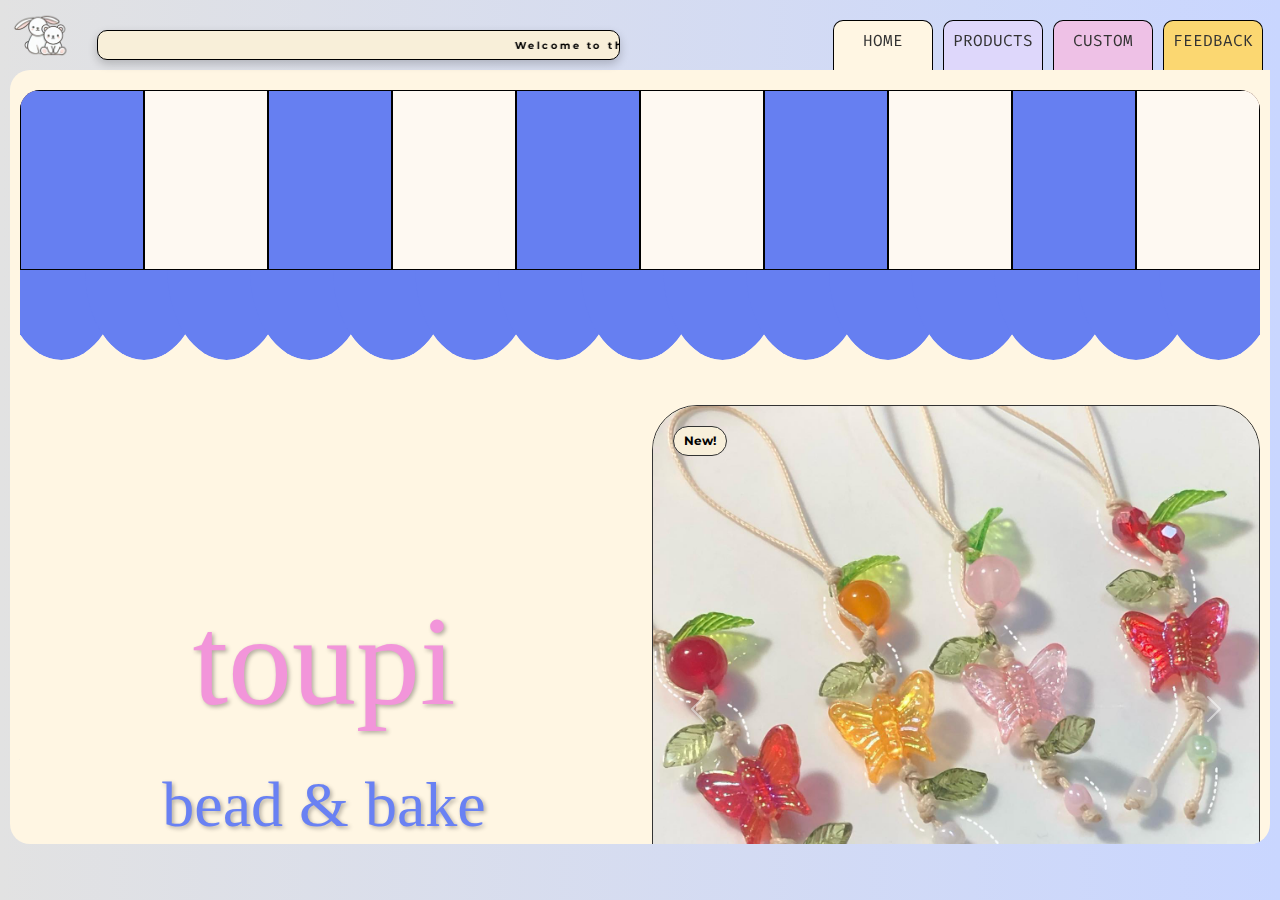
==== index.html @ 3fbce945 "refactor: css" ====
<!DOCTYPE html>
<html lang="en">
<head>
    <meta charset="UTF-8">
    <meta name="viewport" content="width=device-width, initial-scale=1.0">
    <title>toupi.bnb</title>

    <meta property="og:title" content="Toupi | bake & bead">
    <meta property="og:description" content="Shop chuyên làm vòng làm bánh!">
    <meta property="og:image" content="images/logo/toupi.jpg">
    <meta property="og:url" content="https://duphlot.github.io/toupi.github.io/">
    <meta property="og:type" content="website">
    <meta property="og:locale" content="vi_VN">


    <link rel="icon" href="images/logo/logoNavbar.png" sizes="16x16" type="image/png">
    <link href="https://cdn.jsdelivr.net/npm/bootstrap@5.3.0/dist/css/bootstrap.min.css" rel="stylesheet">
    <link href="https://fonts.googleapis.com/css2?family=Fira+Code:wght@400;700&display=swap" rel="stylesheet">
    <link rel="stylesheet" href="css/block.css">
    <link rel="stylesheet" href="css/style.css">
    <link rel="stylesheet" href="css/carousel.css">
    <link rel="stylesheet" href="css/checkout.css">
    <link rel="stylesheet" href="css/draws.css">
    <link rel="stylesheet" href="css/newProducts.css">
    <link rel="stylesheet" href="css/products.css">
    <link rel="stylesheet" href="css/custom.css">
</head>
<body>
    <!-- Navbar -->
    <nav class="navbar navbar-expand-lg">
        <div class = "container">
            <div class="collapse navbar-collapse" id="navbarNav">
                <ul class="navbar-nav ms-auto">
                    <a class="navbar-brand">
                        <img src="images/logo/logoNavbar.png" alt="Logo" class="navbar-logo">
                    </a>
                    <a class="nav-link">
                        <div class="marquee-container d-flex justify-content-between align-items-center">
                            <marquee class="marquee-text">Welcome to the toupi.bnb! ˚✧‧₊This grocery store is banking only˚⟡౨ৎ</marquee>
                        </div>
                    </a>
                </ul>
            </div>
        </div>
        <div class="container" style="margin-right: 0;">
            <div class="collapse navbar-collapse under" id="navbarNav">
                <ul class="navbar-nav ms-auto">
                    <li class="nav-item custom-nav-item">
                        <a class="nav-link" href="#" onclick="showSection('home')">HOME</a>
                    </li>
                    <li class="nav-item custom-nav-item">
                        <a class="nav-link" href="#" onclick="showSection('products')">PRODUCTS</a>
                    </li>
                    <li class="nav-item custom-nav-item">
                        <a class="nav-link" href="#" onclick="showSection('custom')">CUSTOM</a>
                    </li>
                    <li class="nav-item custom-nav-item">
                        <a class="nav-link" href="#" onclick="showSection('feedback')">FEEDBACK</a>
                    </li>
                </ul>
            </div>
        </div>
    </nav>

    <!-- Content Sections -->
    <div id="home" class="section" style="display: block;">
        <div class="awning" id="awning"></div>
        <div class="draw-wave" id="draw-wave"></div>
        <div class="row justify-content-between align-items-center">
            <div class="col-lg-6 col-md-12 text-center mb-3 mb-lg-0">
                <div class="logo">
                    <div class="toupi">toupi</div>
                    <div class="bead-bake">bead & bake</div>
                </div>
            </div>
            <div class="col-lg-6 col-md-12">
                <div id="product-carousel" class="carousel slide" data-bs-ride="carousel" style="border-radius: 5vh;max-width: 100vh;">
                    <div id="carousel-container" class="carousel-inner"></div>
                    <button class="carousel-control-prev" type="button" data-bs-target="#product-carousel" data-bs-slide="prev">
                        <span class="carousel-control-prev-icon" aria-hidden="true"></span>
                        <span class="visually-hidden">Previous</span>
                    </button>
                    <button class="carousel-control-next" type="button" data-bs-target="#product-carousel" data-bs-slide="next">
                        <span class="carousel-control-next-icon" aria-hidden="true"></span>
                        <span class="visually-hidden">Next</span>
                    </button>
                </div>
            </div>
        </div>
        <h5 class="new-product-tag">
            <strong>Collections</strong>
        </h5>
        <div class="new-product-container">
            <div id="product-grid">
            </div>
        </div>
        <div class="text-container" style="margin-top: 50px;">
            <h2 class="text-center">🌸 Welcome to toupi.bnb! 🌸</h2>
            <div class=" d-flex justify-content-between">
                <p class="mb-0">💳 <span style="font-style: italic;">Banking only</span> 💳</p>
                <p class="mb-0">📍 <span style="font-weight: bold;">Saigon</span> 📍</p>
            </div>
            <hr>
            <p>📋 <b>Một vài lưu ý quan trọng:</b></p>
            <ol>
                <li>
                    1️⃣ Hầu hết các mẫu chỉ có vài chiếc, bạn vui lòng chờ từ <b>2-5 ngày</b> nha!
                </li>
                <li>
                    2️⃣ Các đơn custom theo yêu cầu sẽ cần khoảng <b>5-7 ngày</b> để hoàn thành.
                </li>
                <li>
                    3️⃣ Toupi có hỗ trợ giao hàng như sau:
                    <ul>
                        <li>📦 Freeship trong bán kính <b>dưới 5km</b>.</li>
                        <li>📦 Đồng giá <b>10k/đơn</b> cho bán kính từ <b>5-10km</b>.</li>
                        <li>📦 Gửi hàng qua ViettelPost với mức phí từ <b>11-23k</b> cho khoảng cách trên 10km.</li>
                        <li>📦 Sốp freeship tại khu vực Bách Khoa CS1 nè! ✨</li>
                    </ul>
                </li>
                <li>
                    4️⃣ Khi nhận hàng, nhớ <b>quay video unbox</b> để kiểm tra sản phẩm nha! Mình chỉ hỗ trợ khi có video thôi nè. 📹 ❤️
                </li>
                <li>
                    5️⃣ Nếu có vấn đề khi mua hàng, hãy nhắn ngay <span style="color: #ff69b4;">@cherroseu</span> nhé!
                </li>
            </ol>
        </div>             
    </div>
    <div id="products" class="section" style="display: none;">
        <!-- Product Filters -->
        <section id="product-filters" style="overflow-x: auto; white-space: nowrap; -ms-overflow-style: none; scrollbar-width: none;">
            <button id="braceletsBtn" class="btn btn-outline-primary braceletsBtn active">Bracelets</button>
            <button class="btn btn-outline-primary">Key Ring</button>
            <button class="btn btn-outline-primary">Cookies</button>
        </section>
        <!-- Cart Button (Top-Right Corner) -->
        <section id = "cart-products" style="margin-top: -30px;">
            <div class="cart-btn-container d-flex justify-content-end mb-3" >
                <button class="btn btn-outline-primary me-2" id="cartBtn">
                    🛒 Cart (<span id="cartCount">0</span> items)
                </button>
            </div>
            <div class="cart-modal" id="cartModal">
                <div id="cartContainer"></div>
                <a href="checkout.html" class="btn btn-primary">Checkout</a>
                <button class="btn btn-secondary" id="closeCartBtn">Close</button>
            </div>
        </section>
        <!-- Product Grid -->
        <h2 class="text-center mb-4"></h2>
        <div  id="product-list" class="row row-cols-1 row-cols-md-3 g-4">
        </div>
    </div>
    <div id="custom" class="section" style="display: none;">
        <div id="custom-gallery" class="custom-gallery"></div>
    </div>
    <div id="feedback" class="section" style="display: none;">
        <div class = "container text-center">
            <img style = "width: 50px; height: auto; display: block; margin: 0 auto; max-width: 100%; " id="imgur" src="https://media.tenor.com/On7kvXhzml4AAAAj/loading-gif.gif">
        </div>
    </div>
    <script src="https://cdn.jsdelivr.net/npm/bootstrap@5.3.0/dist/js/bootstrap.bundle.min.js"></script>
    <script src="js/addImg.js"></script>
    <script src="js/animation.js"></script>
    <script src="js/cart.js"></script>
    <script src="js/checkout.js"></script>
    <script src="js/products.js"></script>
    <script src="js/script.js"></script>
    <script src="js/scripts.js"></script>
</body>
</html>
---- css/block.css ----
/* Ngăn nhấp chuột phải vào ảnh */
img {
    -webkit-user-select: none;
    -moz-user-select: none;
    -ms-user-select: none;
    user-select: none;
    -webkit-pointer-events: none;
    -moz-pointer-events: none;
    -ms-pointer-events: none;
    pointer-events: none;
}

/* Ngăn chọn văn bản */
body {
    -webkit-user-select: none;
    -moz-user-select: none;
    -ms-user-select: none;
    user-select: none;
}
---- css/style.css ----
@import url('https://fonts.googleapis.com/css2?family=Montserrat:wght@400;500;600&display=swap');

*{
    margin: 0;
    padding: 0;
    font-family: 'Montserrat', sans-serif;
}

body {
    background-color: #c9d6ff;
    background: linear-gradient(to right, #e2e2e2,#c9d6ff);
    color: #333;
    margin: 0;
    padding: 0;
    font-family: 'Fira Code', 'JetBrains Mono', 'Source Code Pro', monospace;
    font-size: 16px;
    line-height: 1.5;
    overflow: hidden;
}

h1, h2, a, p, code, pre, .navbar-nav .nav-item .nav-link, #team-introduction h2, #products h2, #team-introduction .section-title h3, #products .section-title h3, #team-introduction .section-title p, #products .section-title p {
    font-family: 'Fira Code', 'JetBrains Mono', 'Source Code Pro', monospace;
}

h1, h2 {
    font-weight: bold;
    color: #333;
    margin-bottom: 15px;
}

a {
    color: #007bff;
    text-decoration: none;
}

a:hover {
    color: #0056b3;
    text-decoration: underline;
}

p {
    font-size: 1em;
    color: #333;
    line-height: 1.6;
    margin-bottom: 20px;
}

code {
    font-size: 1em;
    background-color: #f0f0f0;
    padding: 2px 4px;
    border-radius: 4px;
}

pre {
    font-size: 14px;
    background-color: #2e2e2e;
    color: #f8f8f8;
    padding: 10px;
    border-radius: 5px;
    overflow-x: auto;
}

.navbar-logo {
    height: 45px;
    width: auto;
    margin-top: -15px;
    display: block;
}

.section:nth-child(2) { background-color: #FFF6E3; }
.section:nth-child(3) { background-color: #ded7fb; }
.section:nth-child(4) { background-color: #eec1e6; }
.section:nth-child(5) { background-color: #fbd771; }


.nav-item.custom-nav-item:nth-child(1) { background-color: #FFF6E3; border-radius: 10px 10px 0 0; max-width: 100px; }
.nav-item.custom-nav-item:nth-child(2) { background-color: #ded7fb; border-radius: 10px 10px 0 0; max-width: 100px; }
.nav-item.custom-nav-item:nth-child(3) { background-color: #eec1e6; border-radius: 10px 10px 0 0; max-width: 100px; }
.nav-item.custom-nav-item:nth-child(4) { background-color: #fbd771; border-radius: 10px 10px 0 0; max-width: 100px; }


.section{
    height: 86vh;
    border-radius: 20px;
    border-top-right-radius: 0;
    margin-left: 10px;
    margin-right: 10px;
    overflow: auto;
    overflow-x: hidden;
    scrollbar-width: thin;
    padding:10px;
}


.text-container {
    text-align: left;
    font-size: 1.6rem;
    font-family: 'Poppins', sans-serif;
    line-height: 1.8;
    color: #333;
    margin: 30px auto;
    padding: 20px;
    border-radius: 12px;
}

.text-container ol {
    padding-left: 20px;
    margin: 20px 0;
    list-style-type: none;
}

.text-container ol > li {
    margin-bottom: 15px;
    position: relative;
    padding-left: 2vh;
}

.text-container ol > li:before {
    position: absolute;
    left: 0;
    top: 0;
    color: #ff69b4;
    font-size: 1.2rem;
}

.text-container ul {
    padding-left: 40px;
    list-style-type: "🌟";
}

.text-container ul li {
    margin-bottom: 10px;
    line-height: 1.6;
}

.text-container span {
    display: inline-block;
    font-weight: bold;
    color: #ff69b4;
    font-family: 'Comic Sans MS', cursive;
    animation: bounce 2s infinite alternate;
}

.text-container hr {
    border: 0;
    border-top: 2px dashed #ff69b4;
    margin: 20px 0;
}

  .logo {
    text-align: center;
    animation: float 3s infinite ease-in-out;
  }

.logo .toupi {
    font-size: 8rem; 
    font-family: 'Pacifico', cursive;
    color: #f295da;
    text-shadow: 2px 2px 4px rgba(0, 0, 0, 0.3);
}

.logo .bead-bake {
    font-size: 4rem; 
    font-family: 'Pacifico', cursive;
    color: #6981f3;
    text-shadow: 2px 2px 4px rgba(0, 0, 0, 0.3);
    animation: shake 2s infinite alternate;
}

  @keyframes float {
    0%, 100% {
      transform: translateY(0);
    }
    50% {
      transform: translateY(-20px);
    }
  }

  @keyframes bounce {
    0% { transform: scale(1); }
    50% { transform: scale(1.1); }
    100% { transform: scale(1); }
  }

  @keyframes shake {
    0% { transform: rotate(0deg); }
    25% { transform: rotate(-5deg); }
    50% { transform: rotate(5deg); }
    75% { transform: rotate(-5deg); }
    100% { transform: rotate(0deg); }
  }








.card-text {
    color: white;
    text-shadow: 2px 2px 4px rgba(0, 0, 0, 0.7);
}

.card.bg-light .card-text {
    color: #333;
    text-shadow: none;
}

.navbar-nav .nav-item .nav-link {
    color: #333;
}

.img-fluid {
    margin-bottom: auto;
}

.carousel-inner {
    border-radius: 5vh;
}

.marquee-container {
    background-color: #f8efd9;
    border-radius: 10px;
    height: 30px;
    align-items: center;
    width: auto;
    color: black;
    border: 1px solid black;
    box-shadow: 0 4px 10px rgba(0, 0, 0, 0.2);
    font: bold 10px Arial, sans-serif;
    letter-spacing: 2.5px;
}

.navbar {
    color: #fff;
    margin: 20px 0 0;
    padding: 0;
    display: flex;
}

.navbar-nav {
    display: flex;
    list-style: none;
    padding-left: 0;
    margin-bottom: 0;
}
.navbar-nav .nav-item {
    margin: 0 5px;
    width: 200px;
    height: 50px;
    text-align: center;
    border: 1px solid black;
    border-bottom: none;
}

.navbar-nav .nav-item.active {
    background-color: #ff6f61;
    color: #fff;
    border-radius: 10px;
}

.navbar-nav .nav-item.active .nav-link, .navbar-nav .nav-item:hover {
    color: #fff;
}

.nav-item.custom-nav-item:hover {
    opacity: 0.8;
}
@media (max-width: 850px) {

    /*warning*/
    .text-container {
        font-size: 1.2rem;
        padding: 15px;
        margin: 20px auto; 
        line-height: 1.6; 
    }

    .text-container h2{
        font-size: 1.2rem;
    }

    .text-container ol {
        padding-left: 15px; 
    }

    .text-container ul {
        padding-left: 25px;
    }

    .text-container ol > li {
        padding-left: 0; 
    }

    .text-container ol > li:before {
        font-size: 0.5rem; 
    }

    .text-container ul li {
        margin-bottom: 8px; 
    }

    .text-container span {
        animation: none;
    }

    .text-container hr {
        margin: 15px 0; 
    }

    /*section*/
    .section{
        border-top-left-radius: 0;
        border-top-right-radius: 0;
    }
    body, .hero h1, .hero .btn, footer, #team-introduction h2, #products h2, #team-introduction ul li, #products ul li, #team-introduction .section-title h3, #products .section-title h3, #team-introduction .section-title p, #team-introduction .section-title ul, #products .section-title p, #products .section-title ul {
        font-family: 'Fira Code', 'JetBrains Mono', 'Source Code Pro', monospace;
    }

    body {
        font-size: 12px;
    }
    .cardproduct2 {
        padding-left: 0;
    }

    .hero {
        padding: 50px 0;
    }

    .navbar {
        display: flex;
        flex-direction: column;
        justify-content: space-between;
        margin-left: -8px;
        margin-right: -8px;
    }

    .navbar .container {
        margin-top: -1.5vh;
    }

    .navbar-nav {
        flex-direction: column;
        justify-content: space-between;
        margin-top: 20px;
    }

    .navbar-nav .nav-item {
        width: 100%;
        text-align: center;
        padding: 10px 0;
    }

    .navbar-nav .nav-item.active {
        background-color: unset;
    }

    .navbar-nav .nav-item.active .nav-link, .navbar-nav .nav-item:hover {
        color: #333;
    }
    
    .under{
        margin-top: -20px;
    }
    .navbar-logo{
        height: 40px;
        padding-bottom: 10px;
    }
    .marquee-container {
        width: auto;
        margin-top: -30px;
    }

    .navbar-toggler {
        display: block;
    }

    .navbar-collapse {
        display: none;
    }

    .navbar-nav {
        flex-direction: unset;
        align-items: center;
        margin-top: 20px;
    }

    .navbar-nav .nav-item {
        width: 30%;
        text-align: center;
        padding: 10px 0;
        height: 40px;
    }

    .navbar-collapse {
        display: block !important;
    }

    .navbar-toggler {
        display: none;
    }
}
---- css/carousel.css ----
.carousel{
    border-radius: 30px;
    object-fit: cover;
    width: 100%;
    height: 100%;
    border: 1px solid #333;
}
.corner-label {
    position: absolute;
    font-size: 12px;
    font-weight: bold;
    color: white;
    background-color: rgba(0, 0, 0, 0.6);
    padding: 5px;
    border-radius: 5px;
}
.corner-label.top-left {
    position: absolute;
    top: 20px;
    left: 20px;
    background-color: #f8efda;
    color: black;
    font-size: 12px;
    padding: 5px 10px;
    border: 1px solid #333;
    border-radius: 15px;
}
.corner-label.bottom-left {
    position: absolute;
    bottom: 10px;
    left: 20px;
    background-color: #f8efda;
    color: black;
    font-size: 12px;
    padding: 5px 10px;
    border: 1px solid #333;
    border-radius: 15px;
}
.cart-modal {
    border-radius: 20px;
    display: none;
    position: absolute;
    top: 80px;
    right: 50px;
    z-index: 1000;
    background-color: white;
    border: 1px solid #ccc;
    padding: 20px;
    box-shadow: 0 4px 8px rgba(0, 0, 0, 0.1);
    width: 30%;
}
.cart-product {
    border: 1px solid #ddd;
    padding: 10px;
    margin-bottom: 10px;
    border-radius: 5px;
}
.cart-product-title {
    font-weight: bold;
}
.cart-product-price {
    color: #888;
}
.adjust-quantity {
    background-color: #f8f9fa;
    border: 1px solid #ddd;
    border-radius: 5px;
    width: 30px;
    height: 30px;
    display: flex;
    align-items: center;
    justify-content: center;
    cursor: pointer;
}
.trash-icon {
    cursor: pointer;
    color: red;
}
.trash-icon:hover {
    color: darkred;
}
.active {
    background-color: #007bff;
    color: white;
}
@media only screen and (max-width: 800px) {
    .cart-modal {
        width: 80%;
        right: 10px;
        top: 60px;
        padding: 10px;
    }
    .cart-product {
        padding: 5px;
    }
    .adjust-quantity {
        width: 25px;
        height: 25px;
    }
}
---- css/checkout.css ----
.adjust-quantity {
    color: #333;
    background-color: #f8f9fa;
    border: 1px solid #ccc;
    font-size: 0.9em;
    padding: 3px 8px;
    cursor: pointer;
}

.adjust-quantity:hover {
    background-color: #e2e6ea;
}

.quantity {
    margin: 0 10px;
    font-weight: bold;
}


.order-summary-title {
    font-family: 'Fira Code', monospace;
    font-size: 1.2em;
    color: #333;
    border-bottom: 1px solid #ddd;
    padding-bottom: 10px;
    margin-bottom: 20px;
}

.cart-items,
.discount-combos {
    border-bottom: 1px solid #ddd;
    padding-bottom: 10px;
    margin-bottom: 15px;
}

.cart-item {
    display: flex;
    align-items: center;
    justify-content: space-between;
    padding: 10px 0;
    border-bottom: 1px dashed #ccc;
}

.cart-item:last-child {
    border-bottom: none;
}

.item-details {
    flex: 1;
    display: flex;
    align-items: center;
    gap: 10px;
}

.item-image {
    width: 50px;
    height: 50px;
    border-radius: 5px;
    border: 1px solid #ccc;
    margin-right: 10px;
}

.item-name {
    font-weight: bold;
    color: #333;
}

.item-price-quantity {
    color: #555;
    font-size: 0.9em;
}

.item-total-price {
    font-weight: bold;
    color: #333;
}

.trash-icon {
    cursor: pointer;
    color: #888;
    transition: color 0.3s;
}

.trash-icon:hover {
    color: #d9534f;
}

/* Các combo giảm giá */
.discount-combo {
    font-size: 0.9em;
    color: #333;
    background-color: #f2f2f2;
    padding: 8px;
    border-radius: 5px;
    margin-bottom: 10px;
}

/* Tổng tiền */
.total-amount {
    text-align: right;
    font-size: 1.1em;
    font-weight: bold;
    color: #333;
}












#checkout body {
    font-family: 'Fira Code', monospace;
    background-color: #f8f9fa;
    margin: 0;
    padding: 0;
    box-sizing: border-box;
}

#checkout .navbar {
    background-color: #343a40;
    padding: 1rem;
}

.col-md-6::-webkit-scrollbar {
    display: none;
}

.col-md-6 {
    -ms-overflow-style: none;  /* IE and Edge */
    scrollbar-width: none;  /* Firefox */
}

#checkout .navbar-brand img {
    height: 2.5rem;
}

#checkout .nav-link {
    color: #ffffff !important;
    font-weight: 700;
    font-size: 1rem;
}

#checkout .nav-link:hover {
    color: #ffc107 !important;
}

#checkout .custom-nav-item {
    margin-left: 1.25rem;
}

#checkout .marquee-container {
    background-color: #ffc107;
    padding: 0.5rem 1rem;
    border-radius: 0.5rem;
}

#checkout .marquee-text {
    color: #343a40;
    font-weight: 700;
    font-size: 1rem;
}

#checkout .checkout-form {
    background-color: #ffffff;
    height: 86vh;
    border-radius: 20px;
    border-top-right-radius: 0;
    margin-left: 10px;
    margin-right: 10px;
    overflow: hidden;
    scrollbar-width: thin;
    padding: 1.5rem;
}

#checkout .billing-details , .order-summary{
    max-height: 65vh;
    overflow: auto;
    scrollbar-width: none; 
    -ms-overflow-style: none;
}

#checkout .form-label {
    font-weight: 700;
    font-size: 1rem;
}

#checkout .btn-primary {
    background-color: #343a40;
    border: none;
    padding: 0.75rem 1.5rem;
    font-size: 1rem;
}

#checkout .btn-primary:hover {
    background-color: #ffc107;
    color: #343a40;
}

@media (max-width: 768px) {
    #checkout .checkout-form {
        border-top-right-radius: 0;
        border-top-left-radius: 0;
    }
    

    #checkout .checkout-form {
        overflow: auto;
        overflow-x: hidden;
    }

    #checkout .billing-details ,.order-summary{
        min-height: max-content;
    }

    #checkout .navbar-brand img {
        height: 2rem;
    }

    #checkout .nav-link {
        font-size: 0.875rem;
    }

    #checkout .custom-nav-item {
        margin-left: 1rem;
    }

    #checkout .marquee-container {
        padding: 0.25rem 0.5rem;
    }

    #checkout .marquee-text {
        font-size: 0.875rem;
    }

    #checkout .form-label {
        font-size: 0.875rem;
    }

    #checkout .btn-primary {
        padding: 0.5rem 1rem;
        font-size: 0.875rem;
    }
}
---- css/draws.css ----
.awning {
    width: auto;
    height: 20vh;
    display: flex;
    margin-top: 10px;
    border-top-left-radius: 20px;
    border-top-right-radius: 20px;
    overflow: hidden;
    position: relative;
    background-color: #5b291c;
    padding-bottom: 20px;
}

.stripe {
    width: 10%;
    height: 20vh;
    background-color: #FEF9F2;
    border: 1px solid black;
    box-sizing: border-box;
    position: relative;
    z-index: 2;
}
.stripe:nth-child(odd) {
    background-color: #667ff1;
}

.draw-wave {
    width: 100%;
    height: 15vh;
    display: flex;
    overflow: hidden;
    position: relative;
    padding-bottom: 20px;
}

.waves {
    position: absolute;
    bottom: 10vh;
    width: 100%;
    height: 10vh;
    display: flex;
    z-index: 1;
}

.wave {
    width: 20vh;
    height: 20vh;
    background-color: #667ff1;
    border-radius: 50%;
    margin: 0 -2vh;
    position: relative;
    top: -5vh;
    clip-path: ellipse(50% 50% at 50% 50%);
}

@media (max-width: 768px) {
    .awning {
        height: 10vh;
    }

    .stripe {
        height: 10vh;
    }

    .draw-wave {
        height: 7.5vh;
    }

    .waves {
        bottom: 5vh;
        height: 5vh;
    }

    .wave {
        width: 10vh;
        height: 10vh;
        top: -2.5vh;
    }
}
---- css/newProducts.css ----
#home .new-product-container{
    background-color: #6981f3;
    scrollbar-width: none;
    min-height: max-content;
    border-radius: 20px;
    overflow: hidden;
    padding-left: 3px;
    padding-right: 3px;
}

#home #product-grid{
    display: flex;
    flex-wrap: nowrap;
    justify-content: space-around;
    margin-bottom: 21px;
}

#home .new-product-tag {
    margin-top: 10px;
    margin-bottom: -5px;
    width: 200px;
    height: 40px;
    text-align: center;
}

#home .card-img-top {
    object-fit: cover; 
    width: 100%;
    height: 100% width;
    border-bottom: 0.2vh solid #333; 
    border-radius: 2vh;
    padding:8px;
}

#home .card{
    border-radius: 2vh;
    margin-top: 2vh;
    margin-bottom: -10px;
    border: 0.1vh solid #333;
}

#home .new-product-tag {
    font-size: 2.5vh;
    margin-left: 5vh;
    border-radius: 2vh 2vh 0 0;
    width: 25vh;
    text-align: center;
    display: inline-block;
    padding: 2vh;
    background-color: #6981f3;
    color: white;
}

#home .new-product{
    padding: 0;
    width: 24%;
}

#home .bottom-right {
    position: absolute;
    bottom: 2vh;
    right: 2vh;
    background-color: #f8efda;
    color: black;
    font-size: 1.6vh;
    padding: 1vh 2vh;
    border: 1px solid #333;
    border-radius: 3vh;
}

#home .card{
    position: relative; 
}
/*
#home .card::before {
    content: "NEW"; 
    position: absolute;
    top: 4vh;
    left: -3vh;
    background-color: #2a59a6;
    color: #edcb59; 
    font-weight: bold;
    padding: 1vh 2.8vh;
    font-size: 1.6vh;
    transform: rotate(-45deg); 
    transform-origin: 0 0;
    border-radius: 10px; 
    box-shadow: 0 0.8vh 1vh rgba(0, 0, 0, 0.2); 
    z-index: 10; 
}
*/
@media (max-width: 768px) {
    #home .new-product-container{
        padding-left: 7px;
        padding-right: 7px;
    }
    #home .new-product{
        flex: 0 0 48%; 
        box-sizing: border-box;
    }
    #home .bot{
        margin-top: 18px;
    }
    #home #product-grid{
        flex-wrap: wrap;
    }
    #home .new-product-tag {
        font-size: 2vh; 
        margin-left: 4vh; 
        border-radius: 2vh 2vh 0 0; 
        width: 20vh; 
        text-align: center; 
        display: inline-block; 
        padding: 1.8vh; 
    }
}
---- css/products.css ----
.form-select {
    width: fit-content;
    font-size: 16px;
    letter-spacing: 1px;
    border: 1px solid #ccc;
    background-color: transparent;
    color: #e3abee; 
    text-align: center;
    appearance: none;
    box-shadow: 0 1px 2px rgba(0, 0, 0, 0.1);
    margin: 0 auto;
    display: flex;
    align-items: center;
    transition: all 0.2s ease-in-out;
    font-weight: bold; /* Added to make the text bold */
}

.form-select:focus {
    outline: none;
    border-color: #007bff;
    box-shadow: 0 0 5px rgba(0, 123, 255, 0.5);
    background-color: #ffffff;
}





#products .card {
    border-radius: 30px;
    border: 1px solid #333;
    box-shadow: 0 4px 8px rgba(0, 0, 0, 0.1);
    position: relative;
}
#products .carousel-inner {
    border-radius: 30px;
    border-bottom-left-radius: 0;
    border-bottom-right-radius: 0;
}

#products .carousel{
    border-bottom-right-radius: 0;
    border-bottom-left-radius: 0;
}

#products .card-body {
    color: #000000;
    border-bottom-left-radius: 30px;
    border-bottom-right-radius: 30px;
    background-color: #FFF6E3;
}
#products .card-text {
    color: #000000;
    text-shadow: none;
}
#products .card:hover {
    box-shadow: 0 6px 12px rgba(0, 0, 0, 0.2);
    transform: translateY(-5px);
}
#products img {
    border-radius: 0;
    border: 1px solid #333;
}
#products .addToCartBtn, .soldOut {
    background-color: #ddd7fc;
    border: none;
    color: #000000;
    border: 1px solid #333;
    text-align: center;
    display: block;
    font-size: 16px;
    margin: 0px 5px;
    cursor: pointer;
    border-radius: 30px;
    transition: background-color 0.3s, transform 0.3s;
}

#products .card:hover .addToCartBtn, .soldOut {
    display: block;
    z-index: 1;
}

#products .addToCartBtn:hover, .soldOut:hover {
    background-color: #e8aaed;
    transform: scale(1.05);
}

#product-filters .btn, #cart-products .btn {
    background-color: #f7efd8;
    border-color: #ecd8ac;
    color: black;
    font-size: 14px;
    padding: 5px 12px;
    border-radius: 30px;
    border-width: 1px;
    text-decoration: none;
}

#product-filters .btn:hover, #cart-products .btn:hover {
    background-color: #d2b98d;
    border-color: #d2b98d;
    color: black;
}

#product-filters .btn.active, #cart-products .btn.active {
    background-color: #A594F9;
    border-color: #BFECFF;
    color: black;
    border: 1px solid #333;
    text-decoration: underline;
}

#product-filters .btn:focus, #cart-products .btn:focus {
    outline: none;
}

#product-filters .btn:not(.active), #cart-products .btn:not(.active) {
    color: black;
    border-color: #ecd8ac;
}
#cartContainer {
    display: flex;
    flex-direction: column;
    max-height: 250px;
    width: 100%;
    overflow-y: auto;
    padding-right: 10px;
    position: relative;
    border-radius: 8px;
}

#products .cart-product {
    width: 100%;
    height: auto;
    border: 1px solid #ccc;
    margin: 2px 0;
    padding: -20px;
    box-sizing: border-box;
    position: relative;
    display: flex;
    align-items: center;
    background-color: #fff;
    border-radius: 8px;
    transition: transform 0.2s, box-shadow 0.2s;
}

#products .cart-product:hover {
    transform: translateY(-3px);
    box-shadow: 0 4px 8px rgba(0, 0, 0, 0.2);
}

#products .cart-product-title {
    font-size: 60%;
    font-weight: bold;
    color: #333;
    margin-left: 5%;
    flex: 1;
}

#products .cart-product-price {
    font-size: 50%;
    color: #666;
    flex: 0 0 auto;
}

#products .removeFromCartBtn {
    font-size: 16px;
    cursor: pointer;
    color: #ff6b6b;
    background: none;
    border: none;
    transition: color 0.2s;
    margin-left: 10px;
}

#products .removeFromCartBtn:hover {
    color: #ff3b3b;
}

#cartContainer::-webkit-scrollbar {
    width: 4px;
    display: none;
}

#cartContainer::-webkit-scrollbar-thumb {
    background: #888;
    border-radius: 10px;
}

#product-filters .btn, #cart-products .btn {
    font-size: 11px;
    padding: 5px 10px;
}

@media (max-width: 768px) {
    #cartContainer {
        max-height: 200px;
    }

    #products .cart-product {
        padding: 10px;
        margin-right: 5px;
    }

    #products .cart-product-title {
        font-size: 14px;
    }

    #products .cart-product-price {
        font-size: 12px;
    }

    #products .removeFromCartBtn {
        font-size: 14px;
    }

    #product-filters .btn, #cart-products .btn {
        font-size: 10px;
        padding: 5px 8px;
    }
}
---- css/custom.css ----
.custom-gallery {
    display: flex;
    flex-wrap: wrap;
    gap: 15px;
    justify-content: center;
}

.custom-image-wrapper {
    flex: 1 1 calc(25% - 15px); /* Mặc định là 4 ảnh mỗi hàng */
    max-width: calc(25% - 15px);
    background: #fff;
    border: 1px solid #ddd;
    border-radius: 8px;
    overflow: hidden;
    transition: transform 0.3s ease, box-shadow 0.3s ease;
    position: relative;
    box-shadow: 0 2px 5px rgba(0, 0, 0, 0.1);
}

.custom-image-wrapper:hover {
    transform: translateY(-5px);
    box-shadow: 0 6px 15px rgba(0, 0, 0, 0.2);
}

.custom-image {
    width: 100%; /* Chiều rộng ảnh tự động co giãn */
    height: auto; /* Giữ tỷ lệ ảnh, không giới hạn chiều cao */
}

.custom-caption {
    position: absolute;
    bottom: 0;
    background: rgba(0, 0, 0, 0.6);
    color: #fff;
    font-size: 0.9rem;
    text-align: center;
    padding: 5px;
    width: 100%;
    transition: opacity 0.3s ease;
    opacity: 0;
}

.custom-image-wrapper:hover .custom-caption {
    opacity: 1;
}

/* Media Queries để thay đổi số lượng ảnh trên một hàng */
@media (max-width: 1200px) {
    .custom-image-wrapper {
        flex: 1 1 calc(33.33% - 15px); /* 3 ảnh mỗi hàng */
        max-width: calc(33.33% - 15px);
    }
}

@media (max-width: 768px) {
    .custom-image-wrapper {
        flex: 1 1 calc(50% - 15px); /* 2 ảnh mỗi hàng */
        max-width: calc(50% - 15px);
    }
}

@media (max-width: 576px) {
    .custom-image-wrapper {
        flex: 1 1 100%; /* 1 ảnh mỗi hàng */
        max-width: 100%;
    }
}
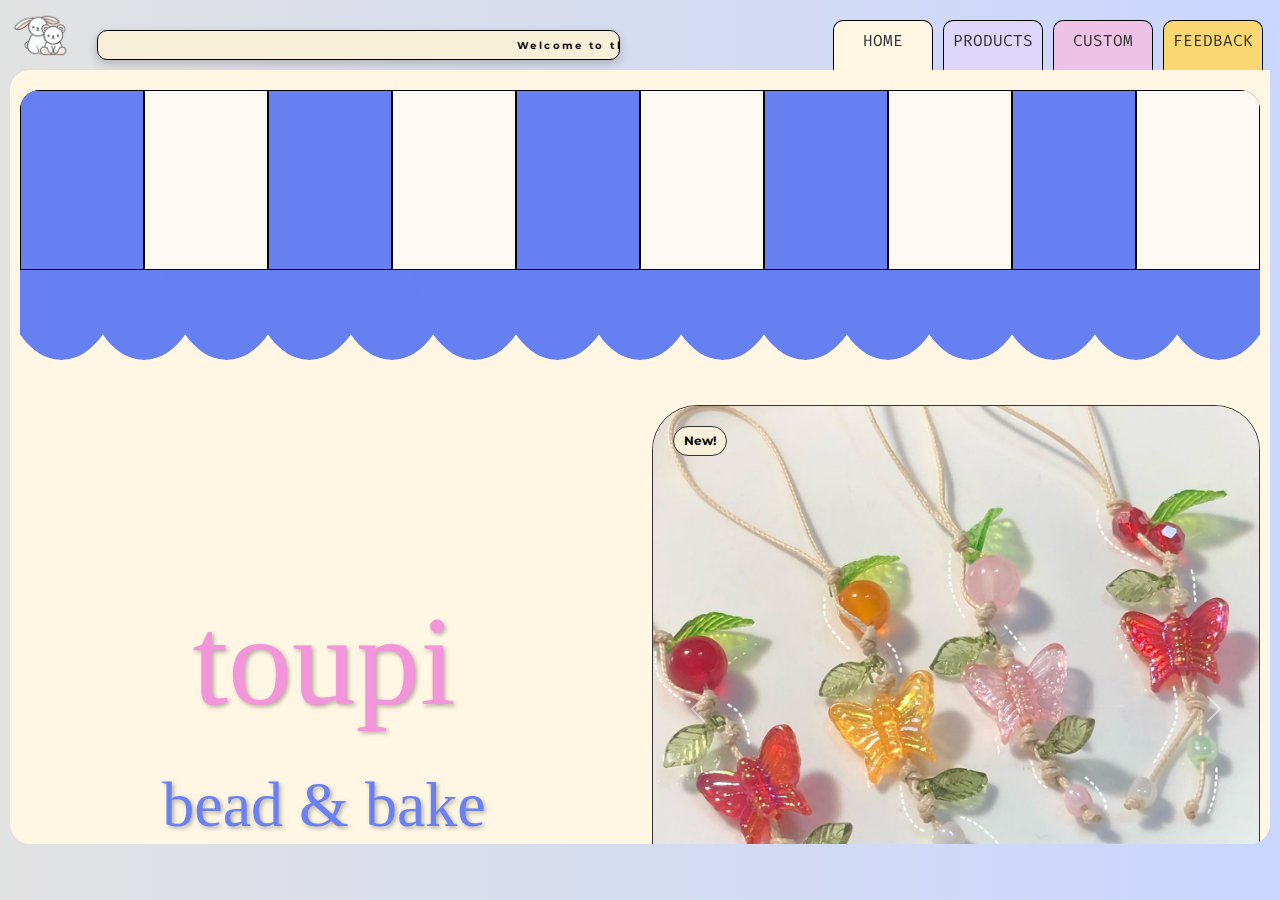
==== commit 589b1b75: "feat: products detail" ====
--- a/index.html
+++ b/index.html
@@ -25,6 +25,7 @@
     <link rel="stylesheet" href="css/newProducts.css">
     <link rel="stylesheet" href="css/products.css">
     <link rel="stylesheet" href="css/custom.css">
+    <link rel="stylesheet" href="css/product-details.css">
 </head>
 <body>
     <!-- Navbar -->
@@ -50,7 +51,7 @@
                         <a class="nav-link" href="#" onclick="showSection('home')">HOME</a>
                     </li>
                     <li class="nav-item custom-nav-item">
-                        <a class="nav-link" href="#" onclick="showSection('products')">PRODUCTS</a>
+                        <a class="nav-link" href="#" onclick="showProductGrid(); showSection('products')">PRODUCTS</a>
                     </li>
                     <li class="nav-item custom-nav-item">
                         <a class="nav-link" href="#" onclick="showSection('custom')">CUSTOM</a>
@@ -77,6 +78,7 @@
             <div class="col-lg-6 col-md-12">
                 <div id="product-carousel" class="carousel slide" data-bs-ride="carousel" style="border-radius: 5vh;max-width: 100vh;">
                     <div id="carousel-container" class="carousel-inner"></div>
+
                     <button class="carousel-control-prev" type="button" data-bs-target="#product-carousel" data-bs-slide="prev">
                         <span class="carousel-control-prev-icon" aria-hidden="true"></span>
                         <span class="visually-hidden">Previous</span>
@@ -131,13 +133,13 @@
     <div id="products" class="section" style="display: none;">
         <!-- Product Filters -->
         <section id="product-filters" style="overflow-x: auto; white-space: nowrap; -ms-overflow-style: none; scrollbar-width: none;">
-            <button id="braceletsBtn" class="btn btn-outline-primary braceletsBtn active">Bracelets</button>
-            <button class="btn btn-outline-primary">Key Ring</button>
-            <button class="btn btn-outline-primary">Cookies</button>
+            <button id="braceletsBtn" class="btn btn-outline-primary braceletsBtn active " onclick="showProductGrid(); showfilter('bracelets')">Bracelets</button>
+            <button class="btn btn-outline-primary" onclick="showProductGrid(); showfilter('keyring')">Key Ring</button>
+            <button class="btn btn-outline-primary" onclick="showProductGrid(); showfilter('cookies')">Cookies</button>
         </section>
         <!-- Cart Button (Top-Right Corner) -->
-        <section id = "cart-products" style="margin-top: -30px;">
-            <div class="cart-btn-container d-flex justify-content-end mb-3" >
+        <section id = "cart-products" >
+            <div class="cart-btn-container d-flex justify-content-end mb-3" style="margin-top: -30px; ">
                 <button class="btn btn-outline-primary me-2" id="cartBtn">
                     🛒 Cart (<span id="cartCount">0</span> items)
                 </button>
@@ -149,18 +151,54 @@
             </div>
         </section>
         <!-- Product Grid -->
-        <h2 class="text-center mb-4"></h2>
-        <div  id="product-list" class="row row-cols-1 row-cols-md-3 g-4">
-        </div>
-    </div>
+        <div id="product-grid-lists" class="side-section" style="display: block;"> 
+            <h2 class="text-center mb-4"></h2>
+            <div  id="product-list" class="row row-cols-1 row-cols-md-3 g-4">
+            </div>
+        </div>
+        <!--Product Details-->
+        <div id="product-details" class="side-section" style="display: none;">  
+            <div class="row justify-content-between align-items-center">
+                <div class="col-lg-6 col-md-12">
+                    <div id="product-details-carousel" class="carousel slide" data-bs-ride="carousel" style="border-radius: 5vh;max-width: 100vh;">
+                        <div class="carousel-inner" id="carousel-inner">
+                            
+                        </div>
+                        <div class="carousel-indicators" id="carousel-indicators">
+                        </div>
+
+                        <button class="carousel-control-prev" type="button" data-bs-target="#product-details-carousel" data-bs-slide="prev">
+                            <span class="carousel-control-prev-icon" aria-hidden="true"></span>
+                            <span class="visually-hidden">Previous</span>
+                        </button>
+                        <button class="carousel-control-next" type="button" data-bs-target="#product-details-carousel" data-bs-slide="next">
+                            <span class="carousel-control-next-icon" aria-hidden="true"></span>
+                            <span class="visually-hidden">Next</span>
+                        </button>
+                    </div>
+                </div>
+                <div class="col-lg-6 col-md-12 text-center mb-3 mb-lg-0">
+                    <div class="product-details-text">
+                    </div>                
+                </div>
+            </div>
+        </div>
+    </div>
+
+    <!--Custom Products-->
     <div id="custom" class="section" style="display: none;">
         <div id="custom-gallery" class="custom-gallery"></div>
     </div>
+    <!--Feedback-->
     <div id="feedback" class="section" style="display: none;">
         <div class = "container text-center">
             <img style = "width: 50px; height: auto; display: block; margin: 0 auto; max-width: 100%; " id="imgur" src="https://media.tenor.com/On7kvXhzml4AAAAj/loading-gif.gif">
         </div>
     </div>
+
+    
+    
+
     <script src="https://cdn.jsdelivr.net/npm/bootstrap@5.3.0/dist/js/bootstrap.bundle.min.js"></script>
     <script src="js/addImg.js"></script>
     <script src="js/animation.js"></script>
@@ -169,5 +207,6 @@
     <script src="js/products.js"></script>
     <script src="js/script.js"></script>
     <script src="js/scripts.js"></script>
+    <script src="js/product-details.js"></script>
 </body>
 </html>--- a/css/style.css
+++ b/css/style.css
@@ -72,6 +72,7 @@
 .section:nth-child(3) { background-color: #ded7fb; }
 .section:nth-child(4) { background-color: #eec1e6; }
 .section:nth-child(5) { background-color: #fbd771; }
+.section:nth-child(6) { background-color: #ded7fb; }
 
 
 .nav-item.custom-nav-item:nth-child(1) { background-color: #FFF6E3; border-radius: 10px 10px 0 0; max-width: 100px; }
@@ -402,4 +403,7 @@
     .navbar-toggler {
         display: none;
     }
+    .section{
+        padding-bottom: 100px;
+    }
 }--- a/css/products.css
+++ b/css/products.css
@@ -12,7 +12,7 @@
     display: flex;
     align-items: center;
     transition: all 0.2s ease-in-out;
-    font-weight: bold; /* Added to make the text bold */
+    font-weight: bold; 
 }
 
 .form-select:focus {
@@ -25,6 +25,47 @@
 
 
 
+/* Hiệu ứng phát sáng nhẹ */
+.cart-highlight {
+    animation: glow 0.5s ease-in-out;
+}
+
+@keyframes glow {
+    0% {
+        box-shadow: 0 0 0px rgba(255, 223, 0, 0.8);
+    }
+    50% {
+        box-shadow: 0 0 20px rgba(255, 223, 0, 0.8);
+    }
+    100% {
+        box-shadow: 0 0 0px rgba(255, 223, 0, 0.8);
+    }
+}
+
+/* Thiết kế thông báo (toast) */
+.custom-toast {
+    position: fixed;
+    bottom: 10%;
+    right: 5%;
+    background-color: #444;
+    color: #fff;
+    padding: 15px 25px;
+    border-radius: 10px;
+    box-shadow: 0 6px 10px rgba(0, 0, 0, 0.3);
+    opacity: 0.95;
+    font-size: 16px;
+    transition: opacity 0.5s ease, transform 0.5s ease;
+    z-index: 1000;
+}
+
+.custom-toast.hide {
+    opacity: 0;
+    transform: translateY(30px);
+}
+
+
+
+
 
 #products .card {
     border-radius: 30px;
@@ -32,16 +73,18 @@
     box-shadow: 0 4px 8px rgba(0, 0, 0, 0.1);
     position: relative;
 }
-#products .carousel-inner {
+#product-grid-lists .carousel-inner {
     border-radius: 30px;
     border-bottom-left-radius: 0;
     border-bottom-right-radius: 0;
 }
 
-#products .carousel{
+#product-grid-lists .carousel{
     border-bottom-right-radius: 0;
     border-bottom-left-radius: 0;
 }
+
+
 
 #products .card-body {
     color: #000000;
--- a/css/product-details.css
+++ b/css/product-details.css
@@ -0,0 +1,89 @@
+#product-details {
+    padding: 30px 20px;
+    background-color: #fdfdfd;
+    border-radius: 20px;
+    box-shadow: 0 4px 12px rgba(0, 0, 0, 0.1);
+    margin-top: 20px;
+    font-family: 'Arial', sans-serif;
+}
+
+#product-details .carousel-inner {
+    border: 2px solid #ccc;
+    background-color: #fff;
+    border-radius: 30px;
+    overflow: hidden;
+}
+
+#product-details .carousel-inner img {
+    object-fit: cover;
+    transition: transform 0.3s ease, box-shadow 0.3s ease;
+}
+
+#product-details .carousel-inner img:hover {
+    transform: scale(1.02);
+    box-shadow: 0 8px 16px rgba(0, 0, 0, 0.2);
+}
+
+
+
+#product-details h5#product-name {
+    font-size: 28px;
+    font-weight: bold;
+    color: #333;
+    margin-bottom: 15px;
+    text-transform: capitalize;
+}
+
+#product-details p#product-description {
+    font-size: 16px;
+    line-height: 1.8;
+    color: #666;
+    margin-bottom: 20px;
+}
+
+#product-details p {
+    font-size: 18px;
+    font-weight: 600;
+    color: #ff5722;
+    margin-bottom: 15px;
+}
+
+
+#product-details .addToCartBtn, 
+#product-details .soldOut {
+    background-color: #ddd7fc;
+    border: none;
+    color: #000000;
+    border: 1px solid #333;
+    text-align: center;
+    display: block;
+    font-size: 16px;
+    margin: 0px 5px;
+    cursor: pointer;
+    border-radius: 30px;
+    transition: background-color 0.3s, transform 0.3s;
+}
+
+#product-details .addToCartBtn:hover {
+    background-color:  #e8aaed;
+    transform: scale(1.05);
+}
+
+#product-details .soldOut {
+    background-color: #d32f2f;
+}
+
+#product-details .soldOut:hover {
+    background-color: #b71c1c;
+    transform: scale(1.05);
+}
+
+.product-details-text {
+    text-align: left;
+    background-color: #fff6e3;
+    padding: 20px;
+    border-radius: 15px;
+    box-shadow: 0 2px 6px rgba(0, 0, 0, 0.1);
+    max-width: 500px;
+    margin: auto;
+}
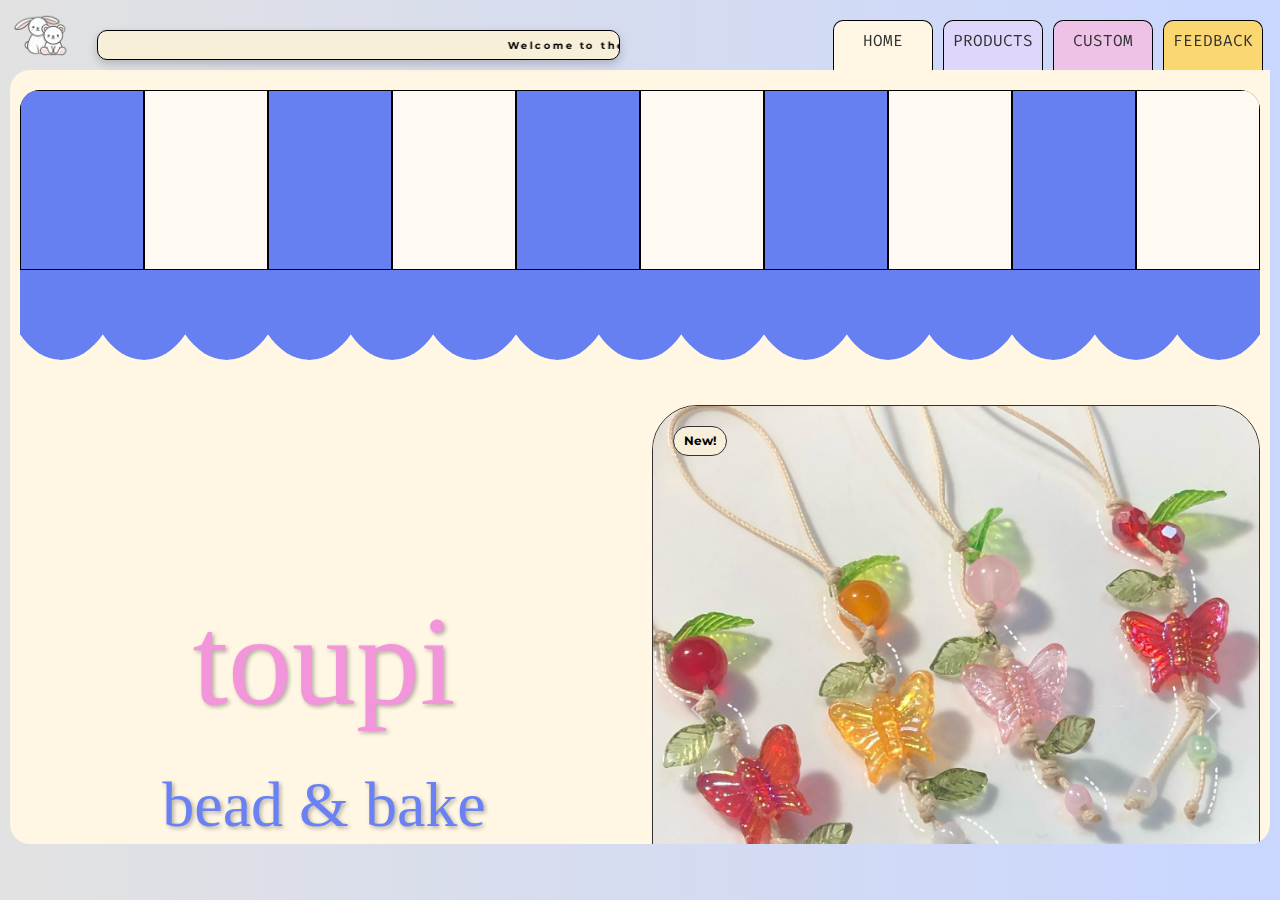
==== commit 01869dc1: "fix: add to cart" ====
--- a/index.html
+++ b/index.html
@@ -158,7 +158,7 @@
         </div>
         <!--Product Details-->
         <div id="product-details" class="side-section" style="display: none;">  
-            <div class="row justify-content-between align-items-center">
+            <div class="productDetails row justify-content-between align-items-center">
                 <div class="col-lg-6 col-md-12">
                     <div id="product-details-carousel" class="carousel slide" data-bs-ride="carousel" style="border-radius: 5vh;max-width: 100vh;">
                         <div class="carousel-inner" id="carousel-inner">
@@ -177,7 +177,7 @@
                         </button>
                     </div>
                 </div>
-                <div class="col-lg-6 col-md-12 text-center mb-3 mb-lg-0">
+                <div class="productDetailsText col-lg-6 col-md-12 text-center mb-3 mb-lg-0">
                     <div class="product-details-text">
                     </div>                
                 </div>
--- a/css/style.css
+++ b/css/style.css
@@ -404,6 +404,6 @@
         display: none;
     }
     .section{
-        padding-bottom: 100px;
+        padding-bottom: 80px;
     }
 }--- a/css/product-details.css
+++ b/css/product-details.css
@@ -1,16 +1,15 @@
-#product-details {
-    padding: 30px 20px;
+#product-details{
+    padding: 20px 20px;
     background-color: #fdfdfd;
     border-radius: 20px;
     box-shadow: 0 4px 12px rgba(0, 0, 0, 0.1);
     margin-top: 20px;
-    font-family: 'Arial', sans-serif;
 }
 
 #product-details .carousel-inner {
     border: 2px solid #ccc;
     background-color: #fff;
-    border-radius: 30px;
+    border-radius: 20px;
     overflow: hidden;
 }
 
@@ -60,7 +59,7 @@
     font-size: 16px;
     margin: 0px 5px;
     cursor: pointer;
-    border-radius: 30px;
+    border-radius: 20px;
     transition: background-color 0.3s, transform 0.3s;
 }
 
@@ -87,3 +86,29 @@
     max-width: 500px;
     margin: auto;
 }
+
+
+
+@media (max-width: 768px) {
+    #product-details {
+        padding: 10px 10px;
+        padding-bottom: 0;
+        box-shadow: none;
+    }
+
+    #product-details h5#product-name {
+        font-size: 24px;
+    }
+    #product-details p#product-description {
+        font-size: 12px;
+    }
+
+    #product-details .addToCartBtn, 
+    #product-details .soldOut {
+        font-size: 14px;
+    }
+    .product-details-text {
+        margin-top: 20px;
+    }
+    
+}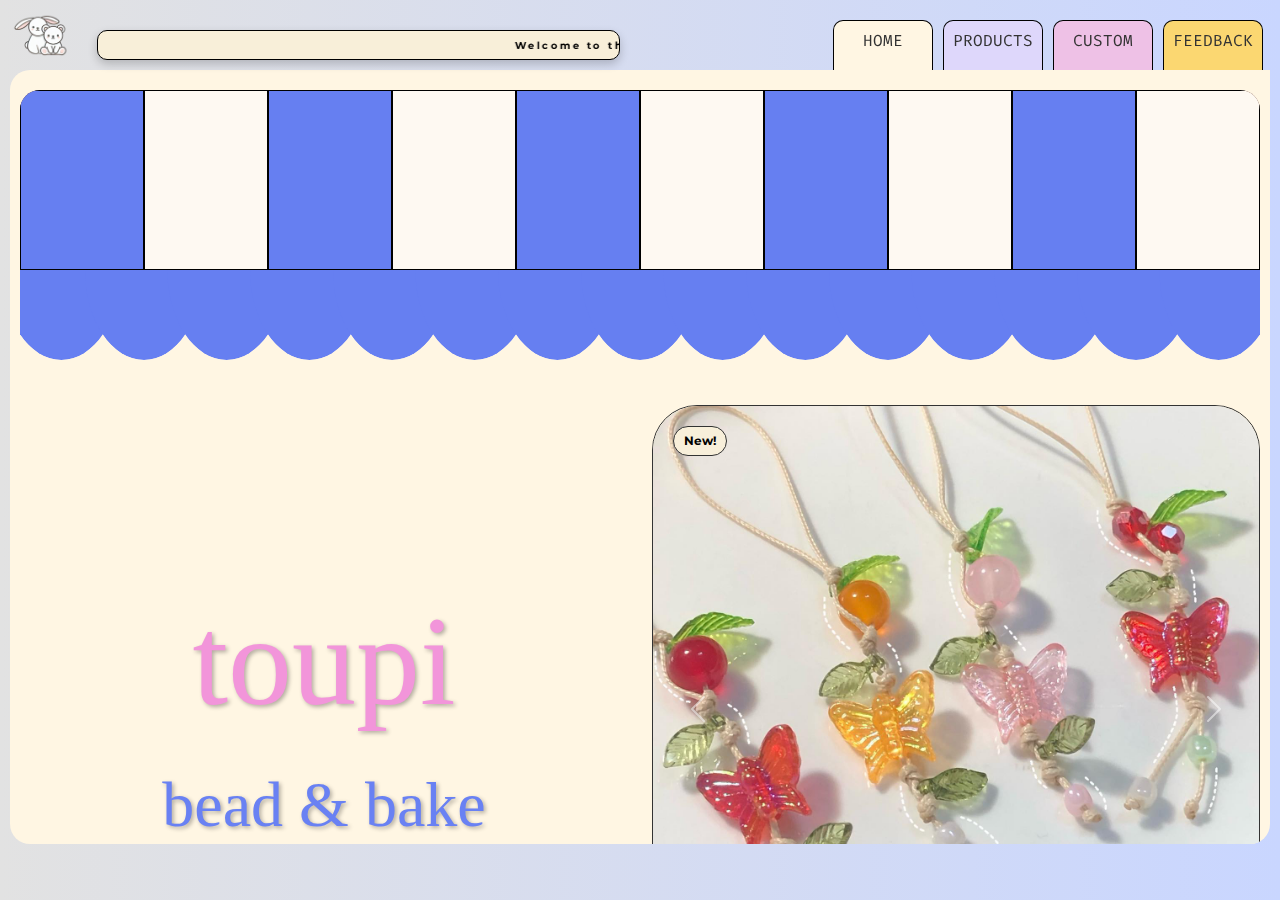
==== commit dae4d136: "fix: mobile" ====
--- a/index.html
+++ b/index.html
@@ -44,7 +44,7 @@
                 </ul>
             </div>
         </div>
-        <div class="container" style="margin-right: 0;">
+        <div class="container" style="display: flex; justify-content: space-between;">
             <div class="collapse navbar-collapse under" id="navbarNav">
                 <ul class="navbar-nav ms-auto">
                     <li class="nav-item custom-nav-item">
@@ -68,7 +68,7 @@
     <div id="home" class="section" style="display: block;">
         <div class="awning" id="awning"></div>
         <div class="draw-wave" id="draw-wave"></div>
-        <div class="row justify-content-between align-items-center">
+        <div class="row justify-content-between align-items-center head-tag">
             <div class="col-lg-6 col-md-12 text-center mb-3 mb-lg-0">
                 <div class="logo">
                     <div class="toupi">toupi</div>
@@ -76,7 +76,7 @@
                 </div>
             </div>
             <div class="col-lg-6 col-md-12">
-                <div id="product-carousel" class="carousel slide" data-bs-ride="carousel" style="border-radius: 5vh;max-width: 100vh;">
+                <div id="product-carousel" class="carousel slide" data-bs-ride="carousel" style="border-radius: 5vh;">
                     <div id="carousel-container" class="carousel-inner"></div>
 
                     <button class="carousel-control-prev" type="button" data-bs-target="#product-carousel" data-bs-slide="prev">
--- a/css/style.css
+++ b/css/style.css
@@ -1,17 +1,14 @@
 @import url('https://fonts.googleapis.com/css2?family=Montserrat:wght@400;500;600&display=swap');
 
-*{
+* {
     margin: 0;
     padding: 0;
     font-family: 'Montserrat', sans-serif;
 }
 
 body {
-    background-color: #c9d6ff;
-    background: linear-gradient(to right, #e2e2e2,#c9d6ff);
+    background: linear-gradient(to right, #e2e2e2, #c9d6ff);
     color: #333;
-    margin: 0;
-    padding: 0;
     font-family: 'Fira Code', 'JetBrains Mono', 'Source Code Pro', monospace;
     font-size: 16px;
     line-height: 1.5;
@@ -24,7 +21,6 @@
 
 h1, h2 {
     font-weight: bold;
-    color: #333;
     margin-bottom: 15px;
 }
 
@@ -40,7 +36,6 @@
 
 p {
     font-size: 1em;
-    color: #333;
     line-height: 1.6;
     margin-bottom: 20px;
 }
@@ -63,7 +58,6 @@
 
 .navbar-logo {
     height: 45px;
-    width: auto;
     margin-top: -15px;
     display: block;
 }
@@ -74,25 +68,21 @@
 .section:nth-child(5) { background-color: #fbd771; }
 .section:nth-child(6) { background-color: #ded7fb; }
 
-
 .nav-item.custom-nav-item:nth-child(1) { background-color: #FFF6E3; border-radius: 10px 10px 0 0; max-width: 100px; }
 .nav-item.custom-nav-item:nth-child(2) { background-color: #ded7fb; border-radius: 10px 10px 0 0; max-width: 100px; }
 .nav-item.custom-nav-item:nth-child(3) { background-color: #eec1e6; border-radius: 10px 10px 0 0; max-width: 100px; }
 .nav-item.custom-nav-item:nth-child(4) { background-color: #fbd771; border-radius: 10px 10px 0 0; max-width: 100px; }
 
-
-.section{
+.section {
     height: 86vh;
     border-radius: 20px;
     border-top-right-radius: 0;
-    margin-left: 10px;
-    margin-right: 10px;
+    margin: 0 10px;
     overflow: auto;
     overflow-x: hidden;
     scrollbar-width: thin;
-    padding:10px;
-}
-
+    padding: 10px;
+}
 
 .text-container {
     text-align: left;
@@ -149,55 +139,44 @@
     margin: 20px 0;
 }
 
-  .logo {
+.logo {
     text-align: center;
     animation: float 3s infinite ease-in-out;
-  }
+}
 
 .logo .toupi {
-    font-size: 8rem; 
+    font-size: 8rem;
     font-family: 'Pacifico', cursive;
     color: #f295da;
     text-shadow: 2px 2px 4px rgba(0, 0, 0, 0.3);
 }
 
 .logo .bead-bake {
-    font-size: 4rem; 
+    font-size: 4rem;
     font-family: 'Pacifico', cursive;
     color: #6981f3;
     text-shadow: 2px 2px 4px rgba(0, 0, 0, 0.3);
     animation: shake 2s infinite alternate;
 }
 
-  @keyframes float {
-    0%, 100% {
-      transform: translateY(0);
-    }
-    50% {
-      transform: translateY(-20px);
-    }
-  }
-
-  @keyframes bounce {
+@keyframes float {
+    0%, 100% { transform: translateY(0); }
+    50% { transform: translateY(-20px); }
+}
+
+@keyframes bounce {
     0% { transform: scale(1); }
     50% { transform: scale(1.1); }
     100% { transform: scale(1); }
-  }
-
-  @keyframes shake {
+}
+
+@keyframes shake {
     0% { transform: rotate(0deg); }
     25% { transform: rotate(-5deg); }
     50% { transform: rotate(5deg); }
     75% { transform: rotate(-5deg); }
     100% { transform: rotate(0deg); }
-  }
-
-
-
-
-
-
-
+}
 
 .card-text {
     color: white;
@@ -247,6 +226,7 @@
     padding-left: 0;
     margin-bottom: 0;
 }
+
 .navbar-nav .nav-item {
     margin: 0 5px;
     width: 200px;
@@ -269,22 +249,21 @@
 .nav-item.custom-nav-item:hover {
     opacity: 0.8;
 }
-@media (max-width: 850px) {
-
-    /*warning*/
+
+@media (max-width: 1000px) {
     .text-container {
         font-size: 1.2rem;
         padding: 15px;
-        margin: 20px auto; 
-        line-height: 1.6; 
-    }
-
-    .text-container h2{
+        margin: 20px auto;
+        line-height: 1.6;
+    }
+
+    .text-container h2 {
         font-size: 1.2rem;
     }
 
     .text-container ol {
-        padding-left: 15px; 
+        padding-left: 15px;
     }
 
     .text-container ul {
@@ -292,15 +271,15 @@
     }
 
     .text-container ol > li {
-        padding-left: 0; 
+        padding-left: 0;
     }
 
     .text-container ol > li:before {
-        font-size: 0.5rem; 
+        font-size: 0.5rem;
     }
 
     .text-container ul li {
-        margin-bottom: 8px; 
+        margin-bottom: 8px;
     }
 
     .text-container span {
@@ -308,14 +287,14 @@
     }
 
     .text-container hr {
-        margin: 15px 0; 
-    }
-
-    /*section*/
-    .section{
+        margin: 15px 0;
+    }
+
+    .section {
         border-top-left-radius: 0;
         border-top-right-radius: 0;
     }
+
     body, .hero h1, .hero .btn, footer, #team-introduction h2, #products h2, #team-introduction ul li, #products ul li, #team-introduction .section-title h3, #products .section-title h3, #team-introduction .section-title p, #team-introduction .section-title ul, #products .section-title p, #products .section-title ul {
         font-family: 'Fira Code', 'JetBrains Mono', 'Source Code Pro', monospace;
     }
@@ -323,6 +302,7 @@
     body {
         font-size: 12px;
     }
+
     .cardproduct2 {
         padding-left: 0;
     }
@@ -332,11 +312,9 @@
     }
 
     .navbar {
-        display: flex;
         flex-direction: column;
         justify-content: space-between;
-        margin-left: -8px;
-        margin-right: -8px;
+        margin: 0 -8px;
     }
 
     .navbar .container {
@@ -351,7 +329,6 @@
 
     .navbar-nav .nav-item {
         width: 100%;
-        text-align: center;
         padding: 10px 0;
     }
 
@@ -362,16 +339,17 @@
     .navbar-nav .nav-item.active .nav-link, .navbar-nav .nav-item:hover {
         color: #333;
     }
-    
-    .under{
+
+    .under {
         margin-top: -20px;
     }
-    .navbar-logo{
+
+    .navbar-logo {
         height: 40px;
         padding-bottom: 10px;
     }
+
     .marquee-container {
-        width: auto;
         margin-top: -30px;
     }
 
@@ -386,6 +364,28 @@
     .navbar-nav {
         flex-direction: unset;
         align-items: center;
+        margin-top: 20px;
+    }
+
+    .navbar-nav .nav-item {
+        width: 30%;
+        height: 40px;
+    }
+
+    .navbar-collapse {
+        display: block !important;
+    }
+
+    .navbar-toggler {
+        display: none;
+    }
+
+    .section {
+        padding-bottom: 80px;
+    }
+
+    .head-tag {
+        margin-bottom: 40px;
         margin-top: 20px;
     }
 
@@ -406,4 +406,7 @@
     .section{
         padding-bottom: 80px;
     }
+    .head-tag{
+        margin-bottom: 40px;
+    }
 }--- a/css/draws.css
+++ b/css/draws.css
@@ -53,12 +53,13 @@
     clip-path: ellipse(50% 50% at 50% 50%);
 }
 
-@media (max-width: 768px) {
+@media (max-width: 490px) {
     .awning {
         height: 10vh;
     }
 
     .stripe {
+        width: 12.5%;
         height: 10vh;
     }
 
@@ -72,7 +73,7 @@
     }
 
     .wave {
-        width: 10vh;
+        width: 20vh;
         height: 10vh;
         top: -2.5vh;
     }
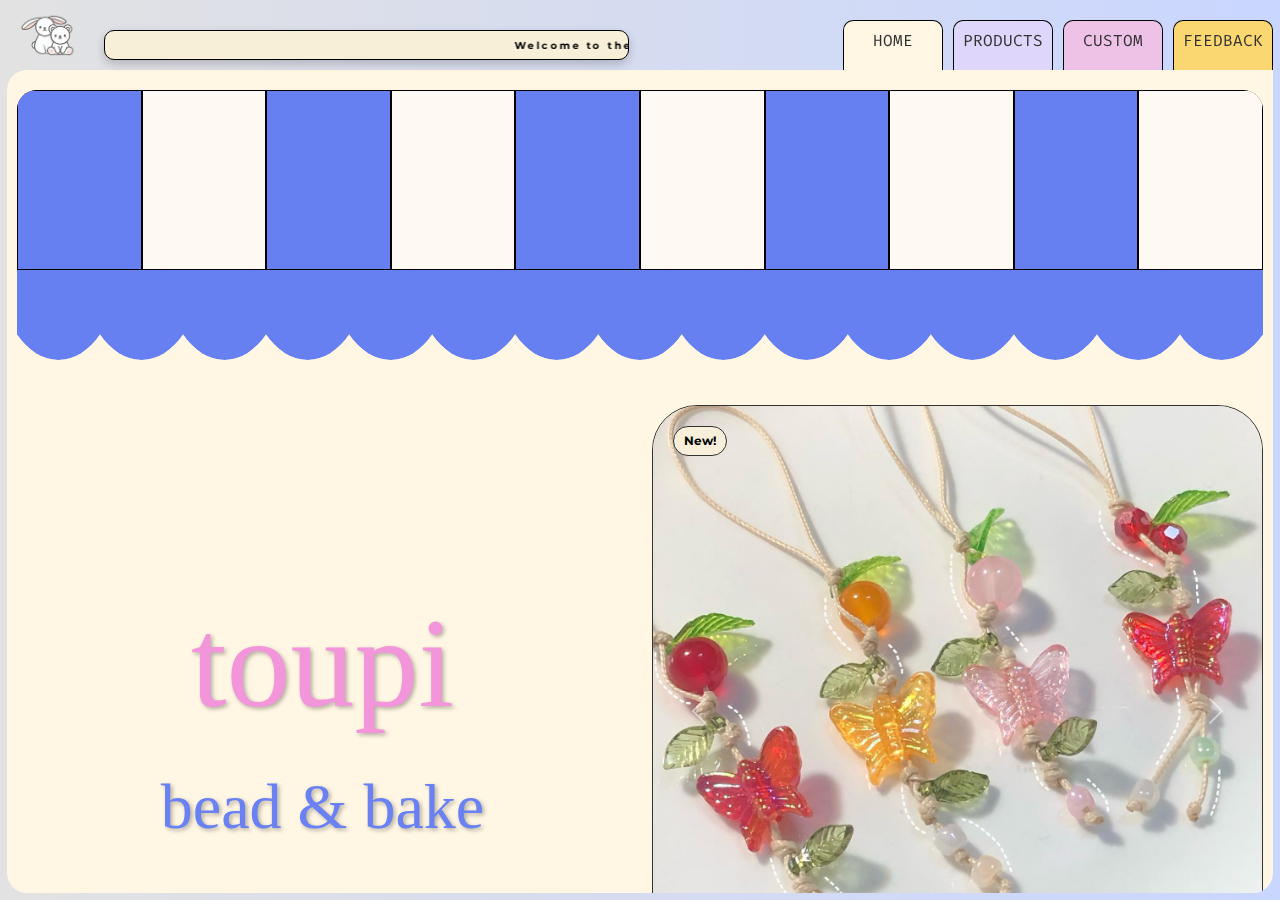
==== commit 28823f78: "fix: css" ====
--- a/index.html
+++ b/index.html
@@ -44,7 +44,7 @@
                 </ul>
             </div>
         </div>
-        <div class="container" style="display: flex; justify-content: space-between;">
+        <div class="container navigate" style="display: flex; justify-content: space-between;">
             <div class="collapse navbar-collapse under" id="navbarNav">
                 <ul class="navbar-nav ms-auto">
                     <li class="nav-item custom-nav-item">
--- a/css/style.css
+++ b/css/style.css
@@ -12,8 +12,30 @@
     font-family: 'Fira Code', 'JetBrains Mono', 'Source Code Pro', monospace;
     font-size: 16px;
     line-height: 1.5;
+    padding: 7px;
+    padding-top: 0;
+    width:100vw;
+    height: 100svh;
     overflow: hidden;
-}
+    display: flex;
+    flex-direction: column;
+}
+
+.section {
+    border-radius: 20px;
+    border-top-right-radius: 0;
+    overflow: auto;
+    overflow-x: hidden;
+    scrollbar-width: none;
+    padding: 10px;
+}
+
+@media (min-width: 1000px) {
+    .navigate{
+        margin-right: -17px;
+    }
+}
+
 
 h1, h2, a, p, code, pre, .navbar-nav .nav-item .nav-link, #team-introduction h2, #products h2, #team-introduction .section-title h3, #products .section-title h3, #team-introduction .section-title p, #products .section-title p {
     font-family: 'Fira Code', 'JetBrains Mono', 'Source Code Pro', monospace;
@@ -73,16 +95,6 @@
 .nav-item.custom-nav-item:nth-child(3) { background-color: #eec1e6; border-radius: 10px 10px 0 0; max-width: 100px; }
 .nav-item.custom-nav-item:nth-child(4) { background-color: #fbd771; border-radius: 10px 10px 0 0; max-width: 100px; }
 
-.section {
-    height: 86vh;
-    border-radius: 20px;
-    border-top-right-radius: 0;
-    margin: 0 10px;
-    overflow: auto;
-    overflow-x: hidden;
-    scrollbar-width: thin;
-    padding: 10px;
-}
 
 .text-container {
     text-align: left;
@@ -314,7 +326,7 @@
     .navbar {
         flex-direction: column;
         justify-content: space-between;
-        margin: 0 -8px;
+        margin-top: 10px;
     }
 
     .navbar .container {
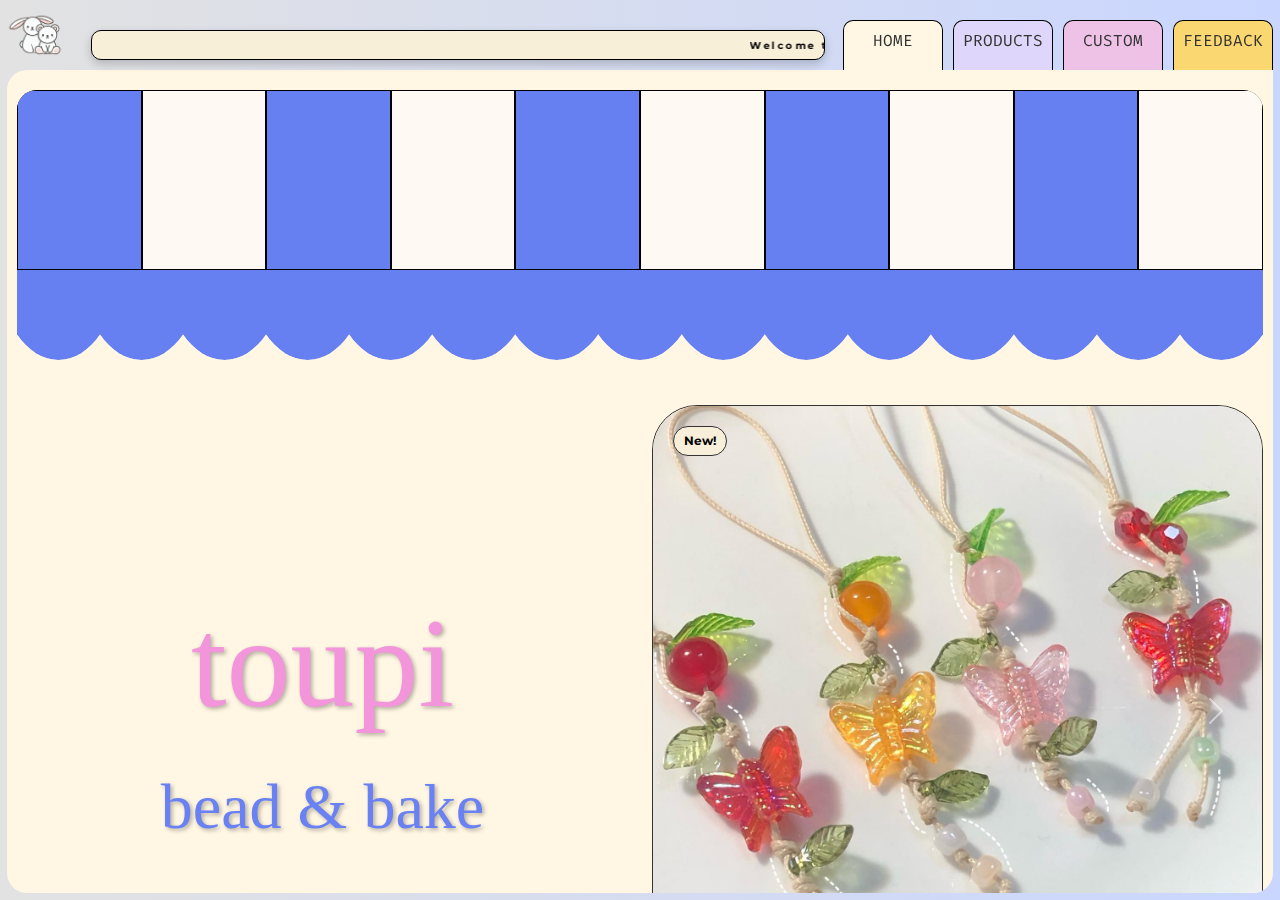
==== commit e3db63e5: "chore: layout" ====
--- a/index.html
+++ b/index.html
@@ -30,7 +30,7 @@
 <body>
     <!-- Navbar -->
     <nav class="navbar navbar-expand-lg">
-        <div class = "container">
+        <div class="container-nav">
             <div class="collapse navbar-collapse" id="navbarNav">
                 <ul class="navbar-nav ms-auto">
                     <a class="navbar-brand">
@@ -38,16 +38,14 @@
                     </a>
                     <a class="nav-link">
                         <div class="marquee-container d-flex justify-content-between align-items-center">
-                            <marquee class="marquee-text">Welcome to the toupi.bnb! ˚✧‧₊This grocery store is banking only˚⟡౨ৎ</marquee>
+                            <marquee class="marquee-text" behavior="scroll" direction="left" scrollamount="5" loop="infinite">Welcome to the toupi.bnb! ˚✧‧₊ Follow us on Instagram @toupi.bnb for the latest product updates and exclusive news! ˚⟡౨ৎ</marquee>
                         </div>
                     </a>
                 </ul>
             </div>
-        </div>
-        <div class="container navigate" style="display: flex; justify-content: space-between;">
             <div class="collapse navbar-collapse under" id="navbarNav">
                 <ul class="navbar-nav ms-auto">
-                    <li class="nav-item custom-nav-item">
+                    <li class="first nav-item custom-nav-item">
                         <a class="nav-link" href="#" onclick="showSection('home')">HOME</a>
                     </li>
                     <li class="nav-item custom-nav-item">
@@ -56,12 +54,12 @@
                     <li class="nav-item custom-nav-item">
                         <a class="nav-link" href="#" onclick="showSection('custom')">CUSTOM</a>
                     </li>
-                    <li class="nav-item custom-nav-item">
+                    <li class="last nav-item custom-nav-item">
                         <a class="nav-link" href="#" onclick="showSection('feedback')">FEEDBACK</a>
                     </li>
                 </ul>
             </div>
-        </div>
+        </div>        
     </nav>
 
     <!-- Content Sections -->
--- a/css/style.css
+++ b/css/style.css
@@ -30,9 +30,26 @@
     padding: 10px;
 }
 
+.container-nav{
+    display: flex;
+    justify-content: space-between;
+    align-items: center;
+    width: 100%;
+    padding-right: 0;
+    padding-left: 0;
+    margin-right: 0;
+    margin-right: 0;
+}
+
 @media (min-width: 1000px) {
-    .navigate{
-        margin-right: -17px;
+    .navbar-nav .nav-item {
+        margin: 0 10px;
+        margin-right: 0;
+        width: 200px;
+        height: 50px;
+        text-align: center;
+        border: 1px solid black;
+        border-bottom: none;
     }
 }
 
@@ -79,7 +96,7 @@
 }
 
 .navbar-logo {
-    height: 45px;
+    height: 44px;
     margin-top: -15px;
     display: block;
 }
@@ -239,15 +256,6 @@
     margin-bottom: 0;
 }
 
-.navbar-nav .nav-item {
-    margin: 0 5px;
-    width: 200px;
-    height: 50px;
-    text-align: center;
-    border: 1px solid black;
-    border-bottom: none;
-}
-
 .navbar-nav .nav-item.active {
     background-color: #ff6f61;
     color: #fff;
@@ -261,6 +269,23 @@
 .nav-item.custom-nav-item:hover {
     opacity: 0.8;
 }
+
+
+.container-nav .under {
+    display: none;
+}
+
+/* Khi màn hình lớn hơn 1000px */
+@media (max-width: 1000px) {
+    .container-nav:first-child {
+        display: block;
+    }
+    .container-nav .under {
+        display: block;
+    }
+}
+
+
 
 @media (max-width: 1000px) {
     .text-container {
@@ -329,7 +354,7 @@
         margin-top: 10px;
     }
 
-    .navbar .container {
+    .navbar .container-nav {
         margin-top: -1.5vh;
     }
 
@@ -337,11 +362,22 @@
         flex-direction: column;
         justify-content: space-between;
         margin-top: 20px;
+        --bs-nav-link-padding-y: 0;
     }
 
     .navbar-nav .nav-item {
-        width: 100%;
-        padding: 10px 0;
+        margin: 0 2px;
+        width: 200px;
+        height: 50px;
+        text-align: center;
+        border: 1px solid black;
+        border-bottom: none;
+    }
+    .navbar-nav .first{
+        margin-left: 0;
+    }
+    .navbar-nav .last{
+        margin-right: 0;
     }
 
     .navbar-nav .nav-item.active {
@@ -418,7 +454,4 @@
     .section{
         padding-bottom: 80px;
     }
-    .head-tag{
-        margin-bottom: 40px;
-    }
 }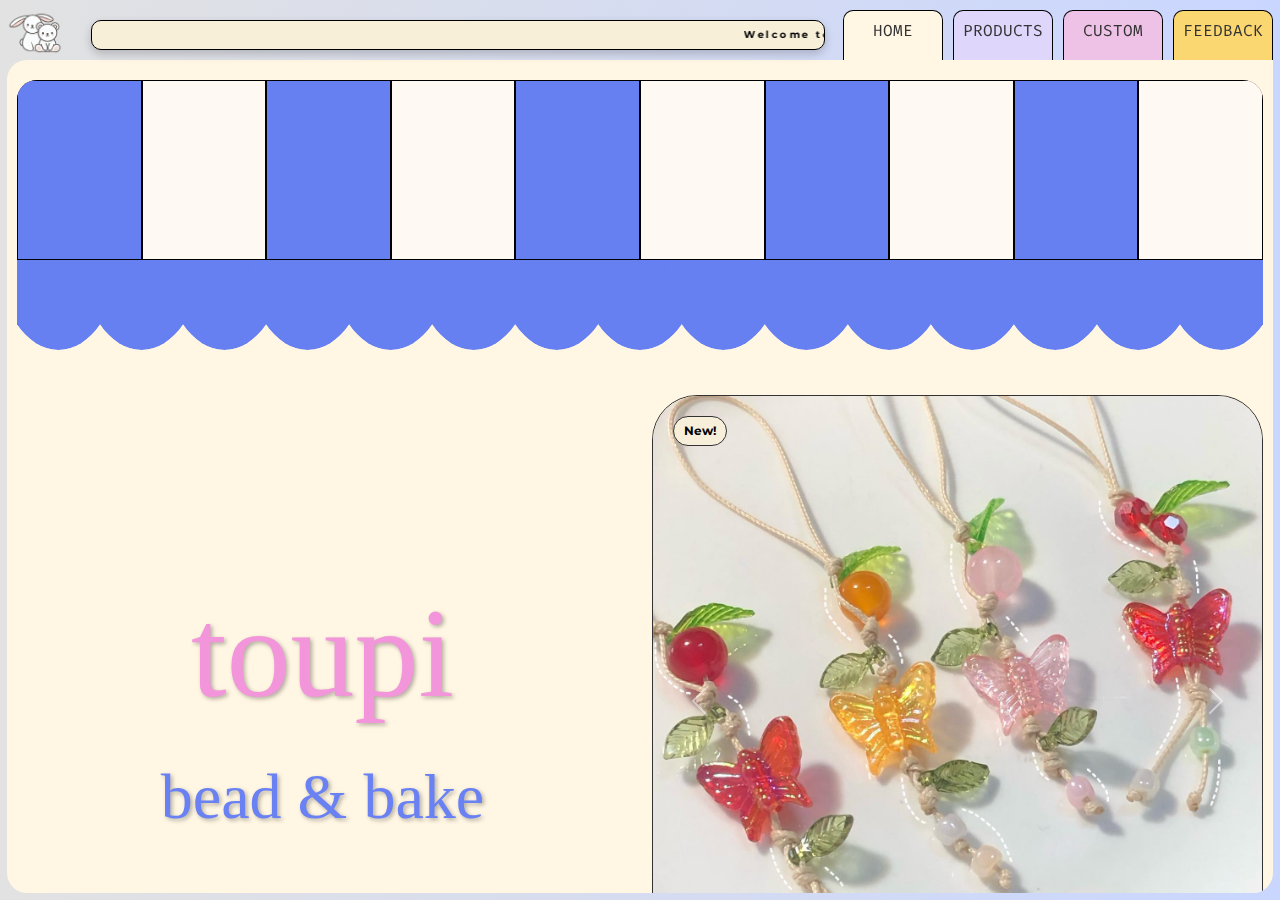
==== commit 36de4c9f: "feat: order code, checkout layout, cart layout" ====
--- a/index.html
+++ b/index.html
@@ -6,7 +6,7 @@
     <meta name="viewport" content="width=device-width, initial-scale=1.0">
     <title>toupi.bnb</title>
 
-    <meta property="og:title" content="Toupi | bake & bead">
+    <meta property="og:title" content="Toupi | bead & bake">
     <meta property="og:description" content="Shop chuyên làm vòng làm bánh!">
     <meta property="og:image" content="images/logo/toupi.jpg">
     <meta property="og:url" content="https://duphlot.github.io/toupi.github.io/">
--- a/css/style.css
+++ b/css/style.css
@@ -42,6 +42,10 @@
 }
 
 @media (min-width: 1000px) {
+    .navbar-brand{
+        margin-top: 8px;
+    }
+    
     .navbar-nav .nav-item {
         margin: 0 10px;
         margin-right: 0;
@@ -244,7 +248,7 @@
 
 .navbar {
     color: #fff;
-    margin: 20px 0 0;
+    margin: 10px 0 0;
     padding: 0;
     display: flex;
 }
--- a/css/carousel.css
+++ b/css/carousel.css
@@ -45,9 +45,8 @@
     z-index: 1000;
     background-color: white;
     border: 1px solid #ccc;
-    padding: 20px;
+    padding: 10px;
     box-shadow: 0 4px 8px rgba(0, 0, 0, 0.1);
-    width: 30%;
 }
 .cart-product {
     border: 1px solid #ddd;
@@ -85,7 +84,6 @@
 }
 @media only screen and (max-width: 800px) {
     .cart-modal {
-        width: 80%;
         right: 10px;
         top: 60px;
         padding: 10px;
--- a/css/checkout.css
+++ b/css/checkout.css
@@ -5,17 +5,19 @@
     font-size: 0.9em;
     padding: 3px 8px;
     cursor: pointer;
+    border-radius: 5px;
+    transition: background-color 0.3s, transform 0.3s;
 }
 
 .adjust-quantity:hover {
     background-color: #e2e6ea;
+    transform: scale(1.05);
 }
 
 .quantity {
     margin: 0 10px;
     font-weight: bold;
 }
-
 
 .order-summary-title {
     font-family: 'Fira Code', monospace;
@@ -78,14 +80,14 @@
 .trash-icon {
     cursor: pointer;
     color: #888;
-    transition: color 0.3s;
+    transition: color 0.3s, transform 0.3s;
 }
 
 .trash-icon:hover {
     color: #d9534f;
-}
-
-/* Các combo giảm giá */
+    transform: scale(1.2);
+}
+
 .discount-combo {
     font-size: 0.9em;
     color: #333;
@@ -95,7 +97,6 @@
     margin-bottom: 10px;
 }
 
-/* Tổng tiền */
 .total-amount {
     text-align: right;
     font-size: 1.1em;
@@ -103,25 +104,6 @@
     color: #333;
 }
 
-
-
-
-
-
-
-
-
-
-
-
-#checkout body {
-    font-family: 'Fira Code', monospace;
-    background-color: #f8f9fa;
-    margin: 0;
-    padding: 0;
-    box-sizing: border-box;
-}
-
 #checkout .navbar {
     background-color: #343a40;
     padding: 1rem;
@@ -166,25 +148,20 @@
     font-size: 1rem;
 }
 
-#checkout .checkout-form {
-    background-color: #ffffff;
-    height: 86vh;
-    border-radius: 20px;
-    border-top-right-radius: 0;
-    margin-left: 10px;
-    margin-right: 10px;
+#checkout body {
+    background: linear-gradient(to right, #e2e2e2, #c9d6ff);
+    color: #333;
+    font-family: 'Fira Code', 'JetBrains Mono', 'Source Code Pro', monospace;
+    font-size: 16px;
+    line-height: 1.5;
+    padding: 7px;
+    padding-top: 0;
+    width:100vw;
+    height: 100svh;
     overflow: hidden;
-    scrollbar-width: thin;
-    padding: 1.5rem;
-}
-
-#checkout .billing-details , .order-summary{
-    max-height: 65vh;
-    overflow: auto;
-    scrollbar-width: none; 
-    -ms-overflow-style: none;
-}
-
+    display: flex;
+    flex-direction: column;
+}
 #checkout .form-label {
     font-weight: 700;
     font-size: 1rem;
@@ -195,11 +172,14 @@
     border: none;
     padding: 0.75rem 1.5rem;
     font-size: 1rem;
+    border-radius: 5px;
+    transition: background-color 0.3s, transform 0.3s;
 }
 
 #checkout .btn-primary:hover {
     background-color: #ffc107;
     color: #343a40;
+    transform: scale(1.05);
 }
 
 @media (max-width: 768px) {
@@ -207,14 +187,13 @@
         border-top-right-radius: 0;
         border-top-left-radius: 0;
     }
-    
 
     #checkout .checkout-form {
         overflow: auto;
         overflow-x: hidden;
     }
 
-    #checkout .billing-details ,.order-summary{
+    #checkout .billing-details, .order-summary {
         min-height: max-content;
     }
 
@@ -246,4 +225,84 @@
         padding: 0.5rem 1rem;
         font-size: 0.875rem;
     }
+}
+
+#success svg {
+    animation: fadeIn 0.5s ease forwards;
+}
+
+#checkmark {
+    stroke-dasharray: 22; 
+    stroke-dashoffset: 22;
+    animation: draw 1s ease forwards;
+}
+
+@keyframes fadeIn {
+    from { opacity: 0; transform: scale(0.9); }
+    to { opacity: 1; transform: scale(1); }
+}
+
+@keyframes draw {
+    from { stroke-dashoffset: 22; }
+    to { stroke-dashoffset: 0; }
+}
+
+#overlay {
+    display: none;
+    position: fixed;
+    top: 0;
+    left: 0;
+    width: 100%;
+    height: 100%;
+    background: rgba(0, 0, 0, 0.5);
+    z-index: 1040;
+}
+
+#loading, #success, #orderCodeModal {
+    display: none;
+    position: fixed;
+    top: 50%;
+    left: 50%;
+    transform: translate(-50%, -50%);
+    z-index: 1050;
+}
+
+#orderCodeModal {
+    background: white;
+    padding: 20px;
+    border-radius: 10px;
+    text-align: center;
+    box-shadow: 0 4px 8px rgba(0, 0, 0, 0.1);
+}
+
+#orderCodeModal button {
+    float: right;
+    background-color: #343a40;
+    color: white;
+    border: none;
+    padding: 0.5rem 1rem;
+    border-radius: 5px;
+    cursor: pointer;
+    transition: background-color 0.3s;
+}
+
+#orderCodeModal button:hover {
+    background-color: #ffc107;
+    color: #343a40;
+}
+
+#orderCodeModal button {
+    background-color: #343a40;
+    color: white;
+    border: none;
+    padding: 0.5rem 1rem;
+    border-radius: 5px;
+    cursor: pointer;
+    transition: background-color 0.3s, transform 0.3s;
+}
+
+#orderCodeModal button:hover {
+    background-color: #ffc107;
+    color: #343a40;
+    transform: scale(1.05);
 }--- a/css/products.css
+++ b/css/products.css
@@ -167,7 +167,6 @@
     max-height: 250px;
     width: 100%;
     overflow-y: auto;
-    padding-right: 10px;
     position: relative;
     border-radius: 8px;
 }
@@ -176,7 +175,6 @@
     width: 100%;
     height: auto;
     border: 1px solid #ccc;
-    margin: 2px 0;
     padding: -20px;
     box-sizing: border-box;
     position: relative;
@@ -192,18 +190,18 @@
     box-shadow: 0 4px 8px rgba(0, 0, 0, 0.2);
 }
 
-#products .cart-product-title {
-    font-size: 60%;
-    font-weight: bold;
-    color: #333;
-    margin-left: 5%;
-    flex: 1;
-}
-
 #products .cart-product-price {
     font-size: 50%;
     color: #666;
     flex: 0 0 auto;
+}
+
+#products .cart-product-title {
+    font-size: 1rem; 
+    white-space: nowrap; 
+    overflow: hidden; 
+    text-overflow: ellipsis; 
+    max-width: 150px;
 }
 
 #products .removeFromCartBtn {
@@ -235,6 +233,7 @@
     padding: 5px 10px;
 }
 
+
 @media (max-width: 768px) {
     #cartContainer {
         max-height: 200px;
@@ -245,10 +244,6 @@
         margin-right: 5px;
     }
 
-    #products .cart-product-title {
-        font-size: 14px;
-    }
-
     #products .cart-product-price {
         font-size: 12px;
     }
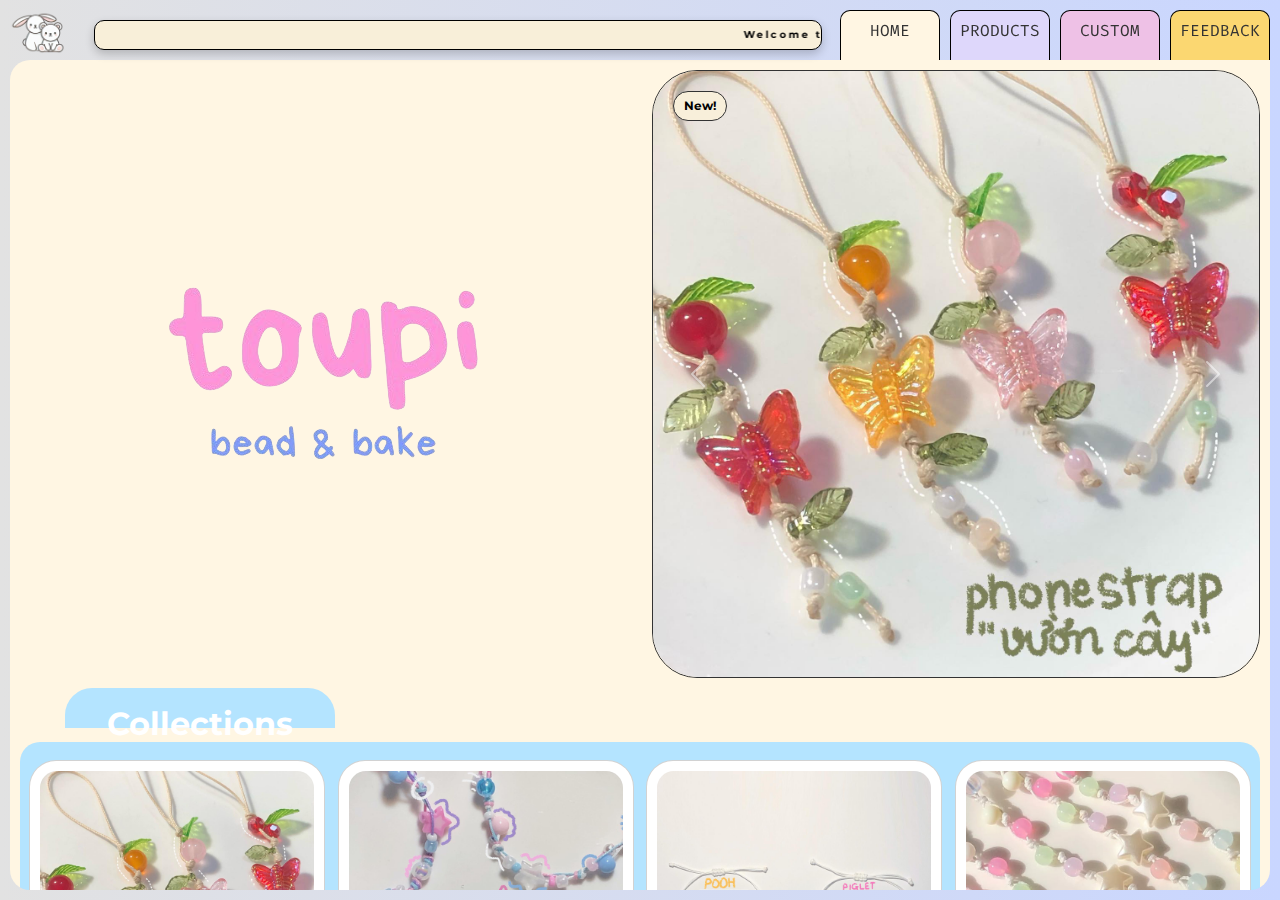
==== commit fee89d91: "feat: update logo" ====
--- a/index.html
+++ b/index.html
@@ -64,13 +64,10 @@
 
     <!-- Content Sections -->
     <div id="home" class="section" style="display: block;">
-        <div class="awning" id="awning"></div>
-        <div class="draw-wave" id="draw-wave"></div>
         <div class="row justify-content-between align-items-center head-tag">
             <div class="col-lg-6 col-md-12 text-center mb-3 mb-lg-0">
                 <div class="logo">
-                    <div class="toupi">toupi</div>
-                    <div class="bead-bake">bead & bake</div>
+                    <img src="images/logo/logo.png" alt="logo">
                 </div>
             </div>
             <div class="col-lg-6 col-md-12">
--- a/css/style.css
+++ b/css/style.css
@@ -12,7 +12,7 @@
     font-family: 'Fira Code', 'JetBrains Mono', 'Source Code Pro', monospace;
     font-size: 16px;
     line-height: 1.5;
-    padding: 7px;
+    padding: 0.8vw;
     padding-top: 0;
     width:100vw;
     height: 100svh;
@@ -116,10 +116,16 @@
 .nav-item.custom-nav-item:nth-child(3) { background-color: #eec1e6; border-radius: 10px 10px 0 0; max-width: 100px; }
 .nav-item.custom-nav-item:nth-child(4) { background-color: #fbd771; border-radius: 10px 10px 0 0; max-width: 100px; }
 
+.text-container h2{
+    font-size: 2.5vw;
+    font-weight: bold;
+    margin-bottom: 20px;
+    color: #333;
+}
 
 .text-container {
+    font-size: 1.8vw;
     text-align: left;
-    font-size: 1.6rem;
     font-family: 'Poppins', sans-serif;
     line-height: 1.8;
     color: #333;
@@ -161,6 +167,7 @@
 .text-container span {
     display: inline-block;
     font-weight: bold;
+    font-size: 2vw;
     color: #ff69b4;
     font-family: 'Comic Sans MS', cursive;
     animation: bounce 2s infinite alternate;
@@ -174,19 +181,24 @@
 
 .logo {
     text-align: center;
-    animation: float 3s infinite ease-in-out;
+}
+
+
+@font-face{
+    font-family: 'Brydan Write';
+    src: url('../font/Brydan Write.ttf') format('truetype');
 }
 
 .logo .toupi {
-    font-size: 8rem;
-    font-family: 'Pacifico', cursive;
+    font-size: 10vw;
+    font-family: 'Brydan Write', sans-serif;
     color: #f295da;
     text-shadow: 2px 2px 4px rgba(0, 0, 0, 0.3);
 }
 
 .logo .bead-bake {
-    font-size: 4rem;
-    font-family: 'Pacifico', cursive;
+    font-size: 6vw;
+    font-family: 'Brydan Write', sans-serif;
     color: #6981f3;
     text-shadow: 2px 2px 4px rgba(0, 0, 0, 0.3);
     animation: shake 2s infinite alternate;
@@ -292,6 +304,20 @@
 
 
 @media (max-width: 1000px) {
+    body{
+        padding: 8px;
+        padding-top: 0;
+    }
+
+    .logo .toupi {
+        font-size: 8rem;
+    }
+
+    .logo .bead-bake {
+        font-size: 4rem;
+        margin-bottom: 50px;
+    }
+
     .text-container {
         font-size: 1.2rem;
         padding: 15px;
--- a/css/draws.css
+++ b/css/draws.css
@@ -21,7 +21,7 @@
     z-index: 2;
 }
 .stripe:nth-child(odd) {
-    background-color: #667ff1;
+    background-color: #B4E4FF;
 }
 
 .draw-wave {
@@ -45,7 +45,7 @@
 .wave {
     width: 20vh;
     height: 20vh;
-    background-color: #667ff1;
+    background-color: #B4E4FF;
     border-radius: 50%;
     margin: 0 -2vh;
     position: relative;
--- a/css/newProducts.css
+++ b/css/newProducts.css
@@ -1,5 +1,5 @@
 #home .new-product-container{
-    background-color: #6981f3;
+    background-color: #B4E4FF;
     scrollbar-width: none;
     min-height: max-content;
     border-radius: 20px;
@@ -28,26 +28,25 @@
     width: 100%;
     height: 100% width;
     border-bottom: 0.2vh solid #333; 
-    border-radius: 2vh;
-    padding:8px;
+    border-radius: 3vh;
+    padding:10px;
 }
 
 #home .card{
-    border-radius: 2vh;
+    border-radius: 3vh;
     margin-top: 2vh;
     margin-bottom: -10px;
-    border: 0.1vh solid #333;
 }
 
 #home .new-product-tag {
-    font-size: 2.5vh;
+    font-size: 3.5vh;
     margin-left: 5vh;
-    border-radius: 2vh 2vh 0 0;
-    width: 25vh;
+    border-radius: 3vh 3vh 0 0;
+    width: 30svh;
     text-align: center;
     display: inline-block;
     padding: 2vh;
-    background-color: #6981f3;
+    background-color: #B4E4FF;
     color: white;
 }
 
